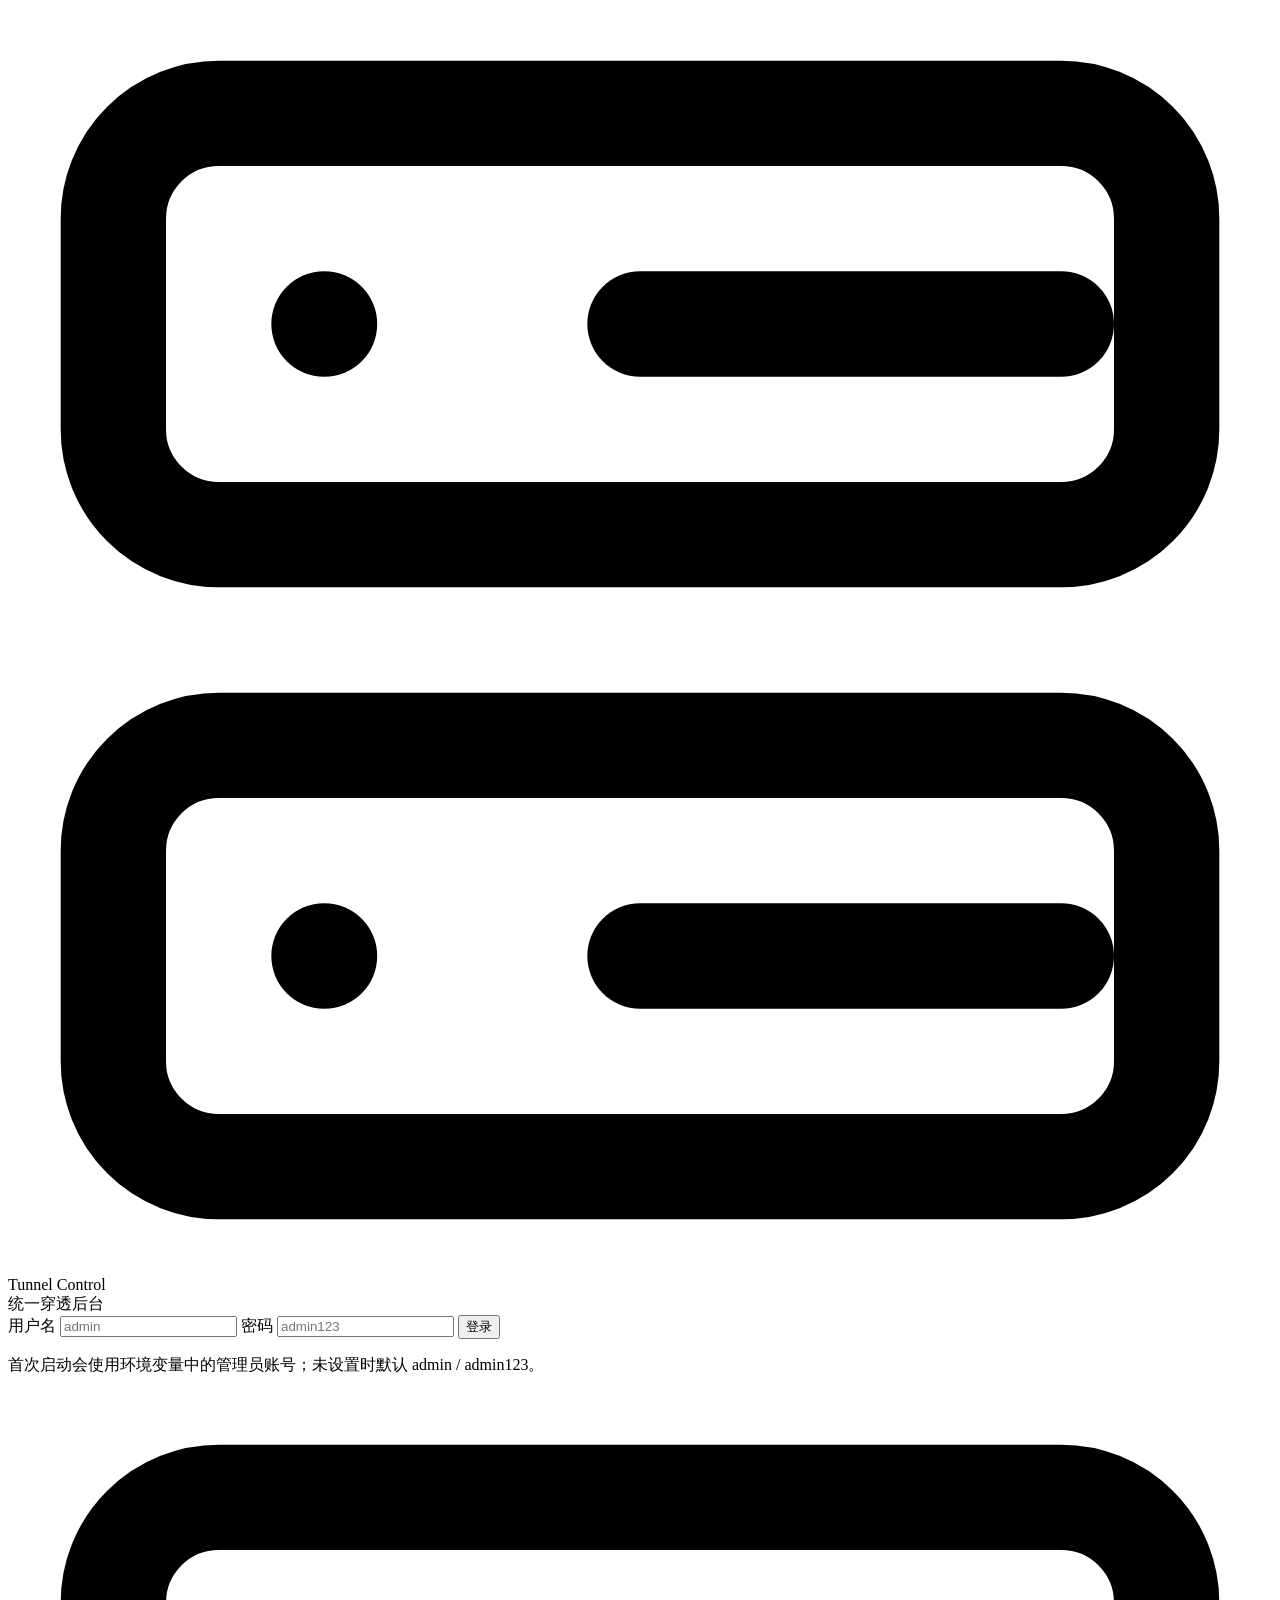
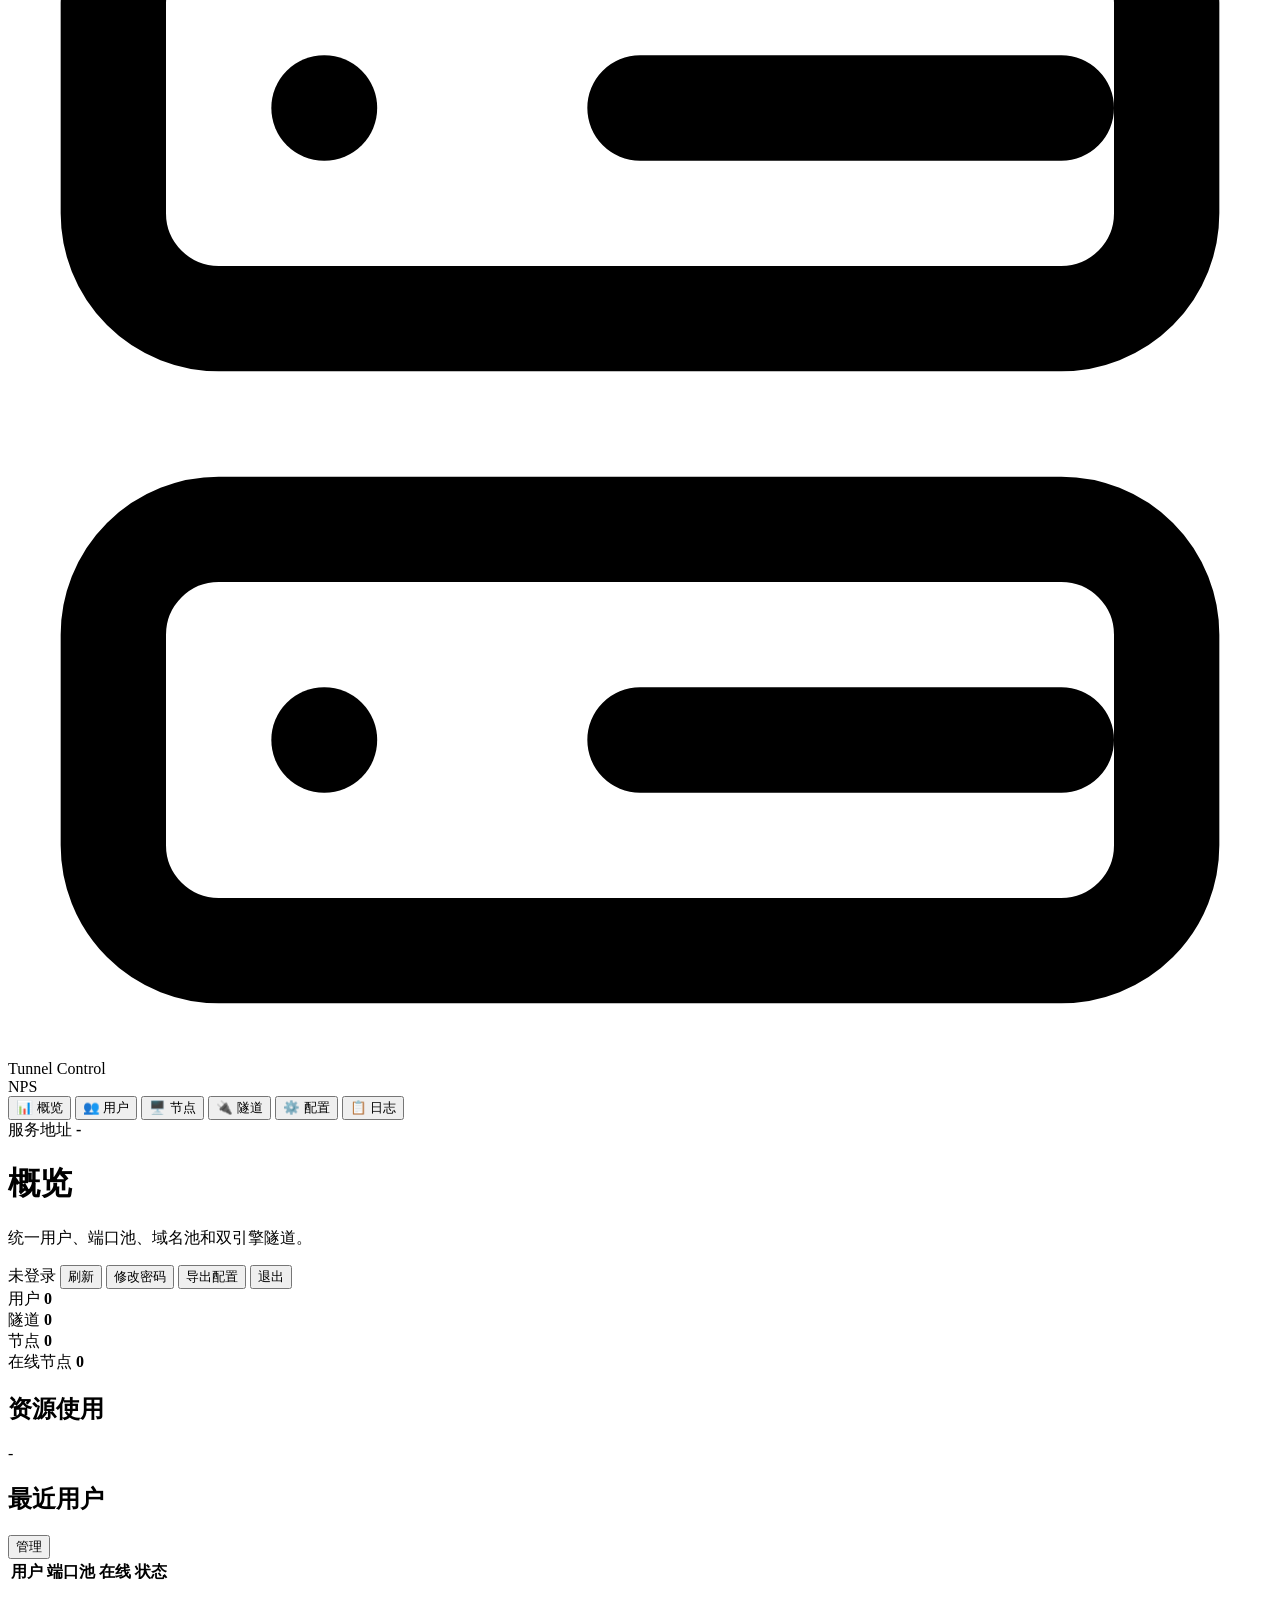
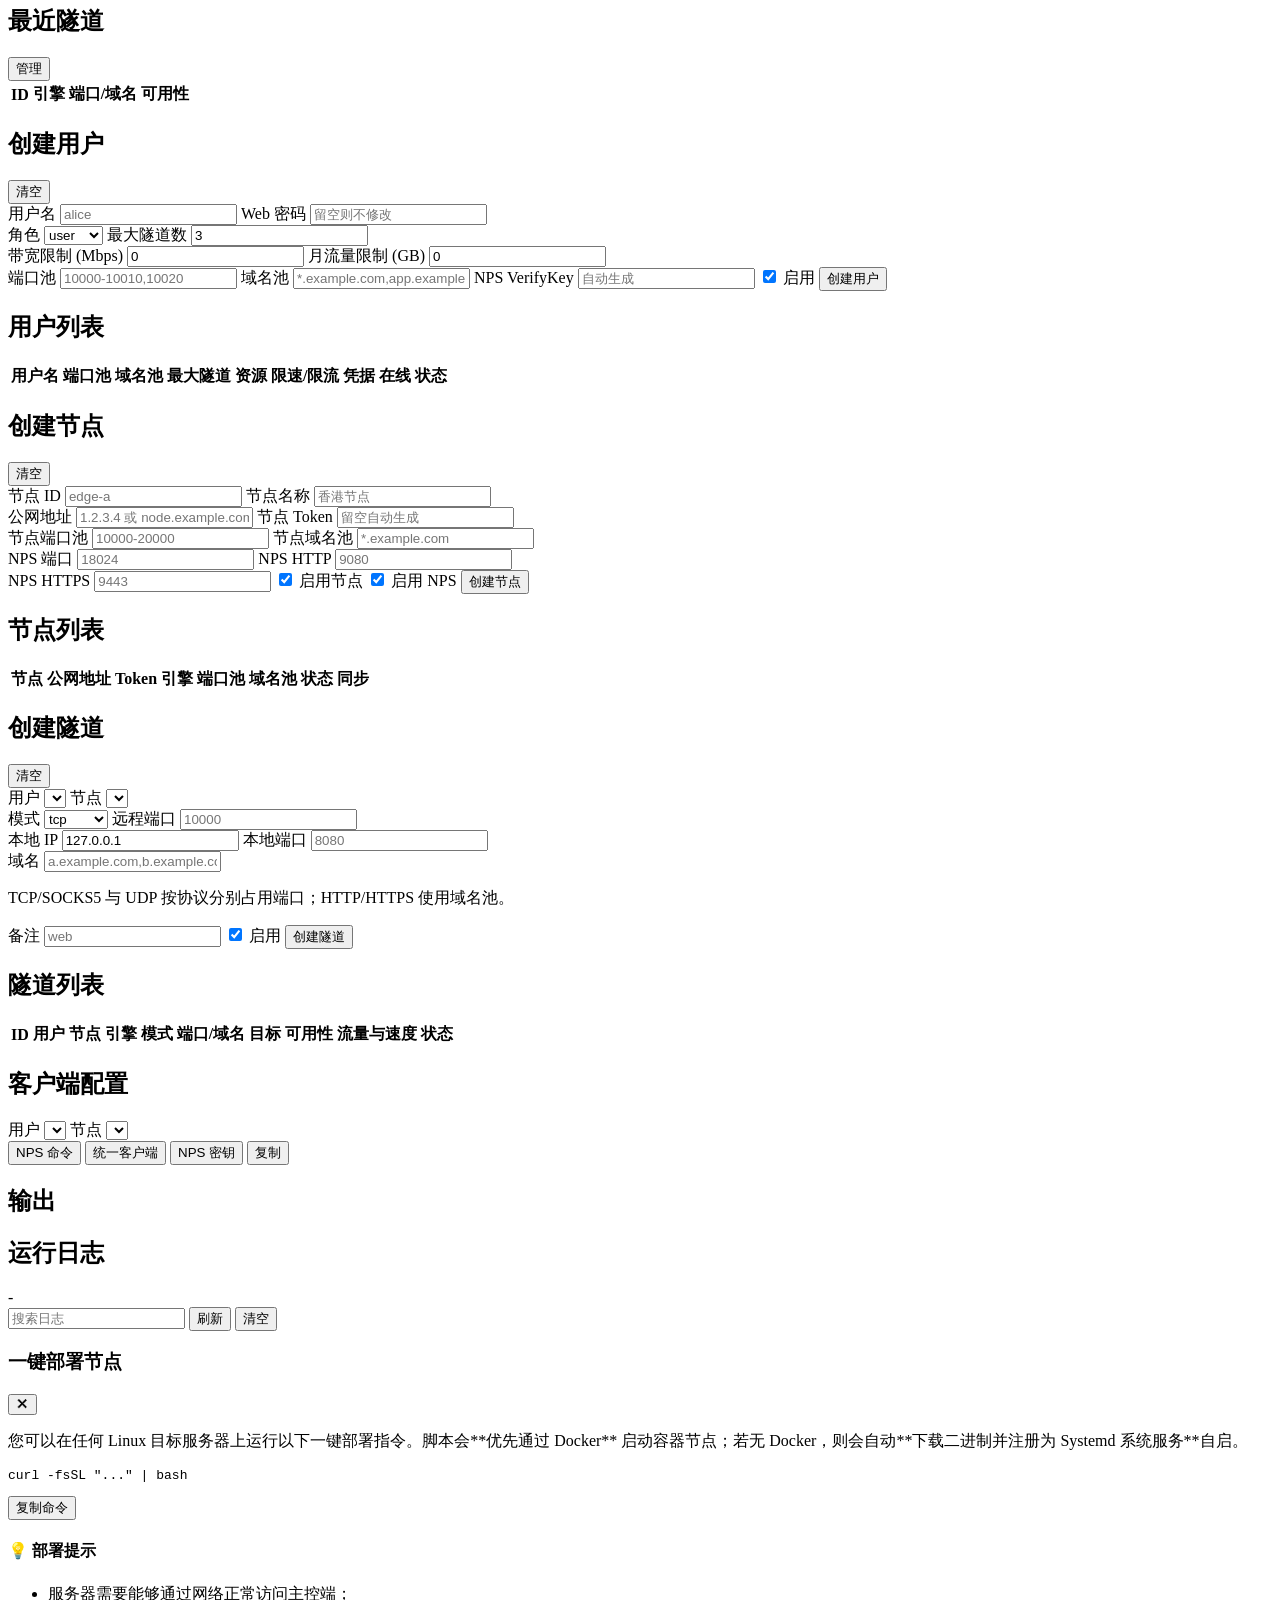
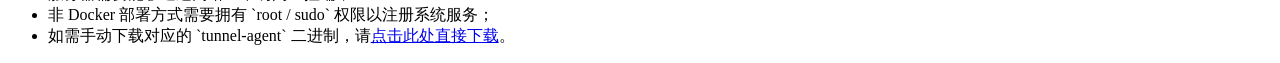
==== cmd/tunnel-control/web/index.html @ 7cb17546 "feat: implement traffic monitoring and rate limiting, including frontend UI and unit tests" ====
<!doctype html>
<html lang="zh-CN">
  <head>
    <meta charset="utf-8" />
    <meta name="viewport" content="width=device-width, initial-scale=1" />
    <title>Tunnel Control</title>
    <link rel="icon" type="image/x-icon" href="/favicon.ico?v=2" />
    <link rel="stylesheet" href="/styles.css" />
  </head>
  <body class="login-mode">
    <section class="login-screen" id="login-screen">
      <form class="login-panel" id="login-form">
        <div class="brand login-brand">
          <div class="brand-mark">
            <svg viewBox="0 0 24 24" fill="none" stroke="currentColor" stroke-width="2" stroke-linecap="round" stroke-linejoin="round">
              <rect x="2" y="2" width="20" height="8" rx="2" ry="2"></rect>
              <rect x="2" y="14" width="20" height="8" rx="2" ry="2"></rect>
              <line x1="6" y1="6" x2="6.01" y2="6"></line>
              <line x1="6" y1="18" x2="6.01" y2="18"></line>
              <path d="M20 6h-8M20 18h-8"></path>
            </svg>
          </div>
          <div>
            <div class="brand-title">Tunnel Control</div>
            <div class="brand-subtitle">统一穿透后台</div>
          </div>
        </div>
        <label>
          用户名
          <input name="name" autocomplete="username" required placeholder="admin" />
        </label>
        <label>
          密码
          <input name="password" type="password" autocomplete="current-password" required placeholder="admin123" />
        </label>
        <button class="button" type="submit">登录</button>
        <p class="login-note">首次启动会使用环境变量中的管理员账号；未设置时默认 admin / admin123。</p>
      </form>
    </section>
 
    <aside class="sidebar">
      <div class="brand">
        <div class="brand-mark">
          <svg viewBox="0 0 24 24" fill="none" stroke="currentColor" stroke-width="2" stroke-linecap="round" stroke-linejoin="round">
            <rect x="2" y="2" width="20" height="8" rx="2" ry="2"></rect>
            <rect x="2" y="14" width="20" height="8" rx="2" ry="2"></rect>
            <line x1="6" y1="6" x2="6.01" y2="6"></line>
            <line x1="6" y1="18" x2="6.01" y2="18"></line>
            <path d="M20 6h-8M20 18h-8"></path>
          </svg>
        </div>
        <div>
          <div class="brand-title">Tunnel Control</div>
          <div class="brand-subtitle">NPS</div>
        </div>
      </div>
      <nav class="nav">
        <button class="nav-item active" data-view="dashboard">📊 概览</button>
        <button class="nav-item admin-only" data-view="users">👥 用户</button>
        <button class="nav-item admin-only" data-view="nodes">🖥️ 节点</button>
        <button class="nav-item" data-view="tunnels">🔌 隧道</button>
        <button class="nav-item" data-view="configs">⚙️ 配置</button>
        <button class="nav-item admin-only" data-view="logs">📋 日志</button>
      </nav>
      <div class="runtime">
        <span>服务地址</span>
        <strong id="runtime-server">-</strong>
      </div>
    </aside>

    <main class="main">
      <header class="topbar">
        <div>
          <h1 id="page-title">概览</h1>
          <p id="page-subtitle">统一用户、端口池、域名池和双引擎隧道。</p>
        </div>
        <div class="top-actions">
          <span class="session-pill" id="session-user">未登录</span>
          <button class="button secondary" id="refresh-button">刷新</button>
          <button class="button secondary" id="password-button">修改密码</button>
          <button class="button secondary admin-only" id="export-configs">导出配置</button>
          <button class="button secondary" id="logout-button">退出</button>
        </div>
      </header>

      <section class="view active" id="view-dashboard">
        <div class="metrics">
          <div class="metric">
            <span>用户</span>
            <strong id="metric-users">0</strong>
          </div>
          <div class="metric">
            <span>隧道</span>
            <strong id="metric-tunnels">0</strong>
          </div>
          <div class="metric">
            <span>节点</span>
            <strong id="metric-nodes">0</strong>
          </div>
          <div class="metric">
            <span>在线节点</span>
            <strong id="metric-online-nodes">0</strong>
          </div>
        </div>
        <section class="panel diagnostics-panel">
          <div class="panel-head">
            <h2>资源使用</h2>
            <span class="panel-note" id="diagnostics-time">-</span>
          </div>
          <div class="resource-list resource-grid" id="diagnostic-resources">
          </div>
        </section>
        <div class="split">
          <section class="panel">
            <div class="panel-head">
              <h2>最近用户</h2>
              <button class="button small secondary admin-only" data-jump="users">管理</button>
            </div>
            <div class="table-wrap">
              <table>
                <thead>
                  <tr>
                    <th>用户</th>
                    <th>端口池</th>
                    <th>在线</th>
                    <th>状态</th>
                  </tr>
                </thead>
                <tbody id="dashboard-users"></tbody>
              </table>
            </div>
          </section>
          <section class="panel">
            <div class="panel-head">
              <h2>最近隧道</h2>
              <button class="button small secondary" data-jump="tunnels">管理</button>
            </div>
            <div class="table-wrap">
              <table>
                <thead>
                  <tr>
                    <th>ID</th>
                    <th>引擎</th>
                    <th>端口/域名</th>
                    <th>可用性</th>
                  </tr>
                </thead>
                <tbody id="dashboard-tunnels"></tbody>
              </table>
            </div>
          </section>
        </div>
      </section>

      <section class="view" id="view-users">
        <div class="workspace">
          <form class="panel form-panel" id="user-form">
            <div class="panel-head">
              <h2 id="user-form-title">创建用户</h2>
              <button class="button small secondary" type="button" id="clear-user-form">清空</button>
            </div>
            <label>
              用户名
              <input name="name" required placeholder="alice" />
            </label>
            <label>
              Web 密码
              <input name="password" type="password" placeholder="留空则不修改" />
            </label>
            <div class="form-grid">
              <label>
                角色
                <select name="role">
                  <option value="user">user</option>
                  <option value="admin">admin</option>
                </select>
              </label>
              <label>
                最大隧道数
                <input name="maxPorts" type="number" min="0" value="3" />
              </label>
            </div>
            <div class="form-grid">
              <label>
                带宽限制 (Mbps)
                <input name="rateLimit" type="number" min="0" value="0" placeholder="0 代表不限速" />
              </label>
              <label>
                月流量限制 (GB)
                <input name="flowLimit" type="number" min="0" value="0" placeholder="0 代表不限制" />
              </label>
            </div>
            <label>
              端口池
              <input name="portPool" placeholder="10000-10010,10020" />
            </label>
            <label>
              域名池
              <input name="domainPool" placeholder="*.example.com,app.example.com" />
            </label>
            <label>
              NPS VerifyKey
              <input name="npsVerifyKey" placeholder="自动生成" />
            </label>
            <label class="checkline">
              <input name="enabled" type="checkbox" checked />
              启用
            </label>
            <button class="button" type="submit" id="user-submit-btn">创建用户</button>
          </form>
          <section class="panel">
            <div class="panel-head">
              <h2>用户列表</h2>
            </div>
            <div class="table-wrap">
              <table>
                <thead>
                  <tr>
                    <th>用户名</th>
                    <th>端口池</th>
                    <th>域名池</th>
                    <th>最大隧道</th>
                    <th>资源</th>
                    <th>限速/限流</th>
                    <th>凭据</th>
                    <th>在线</th>
                    <th>状态</th>
                    <th></th>
                  </tr>
                </thead>
                <tbody id="users-table"></tbody>
              </table>
            </div>
          </section>
        </div>
      </section>

      <section class="view" id="view-nodes">
        <div class="workspace">
          <form class="panel form-panel" id="node-form">
            <div class="panel-head">
              <h2 id="node-form-title">创建节点</h2>
              <button class="button small secondary" type="button" id="clear-node-form">清空</button>
            </div>
            <div class="form-grid">
              <label>
                节点 ID
                <input name="id" required placeholder="edge-a" />
              </label>
              <label>
                节点名称
                <input name="name" placeholder="香港节点" />
              </label>
            </div>
            <label>
              公网地址
              <input name="publicAddr" placeholder="1.2.3.4 或 node.example.com" />
            </label>
            <label>
              节点 Token
              <input name="token" placeholder="留空自动生成" />
            </label>
            <div class="form-grid">
              <label>
                节点端口池
                <input name="portPool" placeholder="10000-20000" />
              </label>
              <label>
                节点域名池
                <input name="domainPool" placeholder="*.example.com" />
              </label>
            </div>
            <div class="form-grid">
              <label>
                NPS 端口
                <input name="npsServerPort" type="number" min="0" placeholder="18024" />
              </label>
              <label>
                NPS HTTP
                <input name="npsHttpProxyPort" type="number" min="0" placeholder="9080" />
              </label>
            </div>
            <label>
              NPS HTTPS
              <input name="npsHttpsProxyPort" type="number" min="0" placeholder="9443" />
            </label>
            <label class="checkline">
              <input name="enabled" type="checkbox" checked />
              启用节点
            </label>
            <label class="checkline">
              <input name="npsEnabled" type="checkbox" checked />
              启用 NPS
            </label>
            <button class="button" type="submit" id="node-submit-btn">创建节点</button>
          </form>
          <section class="panel">
            <div class="panel-head">
              <h2>节点列表</h2>
            </div>
            <div class="table-wrap">
              <table>
                <thead>
                  <tr>
                    <th>节点</th>
                    <th>公网地址</th>
                    <th>Token</th>
                    <th>引擎</th>
                    <th>端口池</th>
                    <th>域名池</th>
                    <th>状态</th>
                    <th>同步</th>
                    <th></th>
                  </tr>
                </thead>
                <tbody id="nodes-table"></tbody>
              </table>
            </div>
          </section>
        </div>
      </section>

      <section class="view" id="view-tunnels">
        <div class="workspace">
          <form class="panel form-panel" id="tunnel-form">
            <div class="panel-head">
              <h2 id="tunnel-form-title">创建隧道</h2>
              <button class="button small secondary" type="button" id="clear-tunnel-form">清空</button>
            </div>
            <input name="id" type="hidden" />
            <div class="form-grid">
              <label>
                用户
                <select name="userName" required></select>
              </label>
              <label>
                节点
                <select name="nodeId" required></select>
              </label>
            </div>
            <input name="engine" type="hidden" value="nps" />
            <div class="form-grid">
              <label>
                模式
                <select name="mode">
                  <option value="tcp">tcp</option>
                  <option value="udp">udp</option>
                  <option value="http">http</option>
                  <option value="https">https</option>
                  <option value="socks5">socks5</option>
                </select>
              </label>
              <label>
                远程端口
                <input name="remotePort" type="number" min="0" placeholder="10000" />
              </label>
            </div>
            <div class="form-grid">
              <label>
                本地 IP
                <input name="localIp" value="127.0.0.1" />
              </label>
              <label>
                本地端口
                <input name="localPort" type="number" min="0" placeholder="8080" />
              </label>
            </div>
            <label>
              域名
              <input name="domains" placeholder="a.example.com,b.example.com" />
            </label>
            <p class="field-note" id="mode-note">TCP/SOCKS5 与 UDP 按协议分别占用端口；HTTP/HTTPS 使用域名池。</p>
            <label>
              备注
              <input name="remark" placeholder="web" />
            </label>
            <label class="checkline">
              <input name="enabled" type="checkbox" checked />
              启用
            </label>
            <button class="button" type="submit" id="tunnel-submit-btn">创建隧道</button>
          </form>
          <section class="panel">
            <div class="panel-head">
              <h2>隧道列表</h2>
            </div>
            <div class="table-wrap">
              <table>
                <thead>
                  <tr>
                    <th>ID</th>
                    <th>用户</th>
                    <th>节点</th>
                    <th>引擎</th>
                    <th>模式</th>
                    <th>端口/域名</th>
                    <th>目标</th>
                    <th>可用性</th>
                    <th>流量与速度</th>
                    <th>状态</th>
                    <th></th>
                  </tr>
                </thead>
                <tbody id="tunnels-table"></tbody>
              </table>
            </div>
          </section>
        </div>
      </section>

      <section class="view" id="view-configs">
        <div class="config-layout">
          <section class="panel">
            <div class="panel-head">
              <h2>客户端配置</h2>
            </div>
            <label>
              用户
              <select id="config-user"></select>
            </label>
            <label>
              节点
              <select id="config-node"></select>
            </label>
            <div class="button-row">
              <button class="button secondary" id="load-npc">NPS 命令</button>
              <button class="button secondary" id="load-tunnel-client">统一客户端</button>
              <button class="button secondary" id="load-nps-key">NPS 密钥</button>
              <button class="button" id="copy-config">复制</button>
            </div>
          </section>
          <section class="panel output-panel">
            <div class="panel-head">
              <h2 id="config-title">输出</h2>
            </div>
            <pre id="config-output"></pre>
          </section>
        </div>
      </section>

      <section class="view" id="view-logs">
        <section class="panel logs-panel">
          <div class="panel-head">
            <h2>运行日志</h2>
            <span class="panel-note" id="logs-time">-</span>
          </div>
          <div class="logs-toolbar">
            <input id="logs-query" placeholder="搜索日志" />
            <button class="button small secondary" id="refresh-logs">刷新</button>
            <button class="button small danger" id="clear-logs">清空</button>
          </div>
          <div class="log-list" id="logs-list"></div>
        </section>
      </section>
    </main>

    <!-- 节点一键部署模态弹窗 -->
    <div class="modal-backdrop" id="deploy-modal">
      <div class="modal">
        <div class="modal-head">
          <h3>一键部署节点</h3>
          <button class="button small secondary close-btn" id="close-deploy-modal">✕</button>
        </div>
        <div class="modal-body">
          <p class="modal-desc">您可以在任何 Linux 目标服务器上运行以下一键部署指令。脚本会**优先通过 Docker** 启动容器节点；若无 Docker，则会自动**下载二进制并注册为 Systemd 系统服务**自启。</p>
          <div class="code-box">
            <pre><code id="deploy-cmd-text">curl -fsSL "..." | bash</code></pre>
            <button class="button" id="copy-deploy-cmd">复制命令</button>
          </div>
          <div class="manual-tip">
            <h4>💡 部署提示</h4>
            <ul>
              <li>服务器需要能够通过网络正常访问主控端；</li>
              <li>非 Docker 部署方式需要拥有 `root / sudo` 权限以注册系统服务；</li>
              <li>如需手动下载对应的 `tunnel-agent` 二进制，请<a id="manual-download-link" href="#" target="_blank">点击此处直接下载</a>。</li>
            </ul>
          </div>
        </div>
      </div>
    </div>

    <div class="toast" id="toast"></div>
    <script src="/app.js"></script>
  </body>
</html>
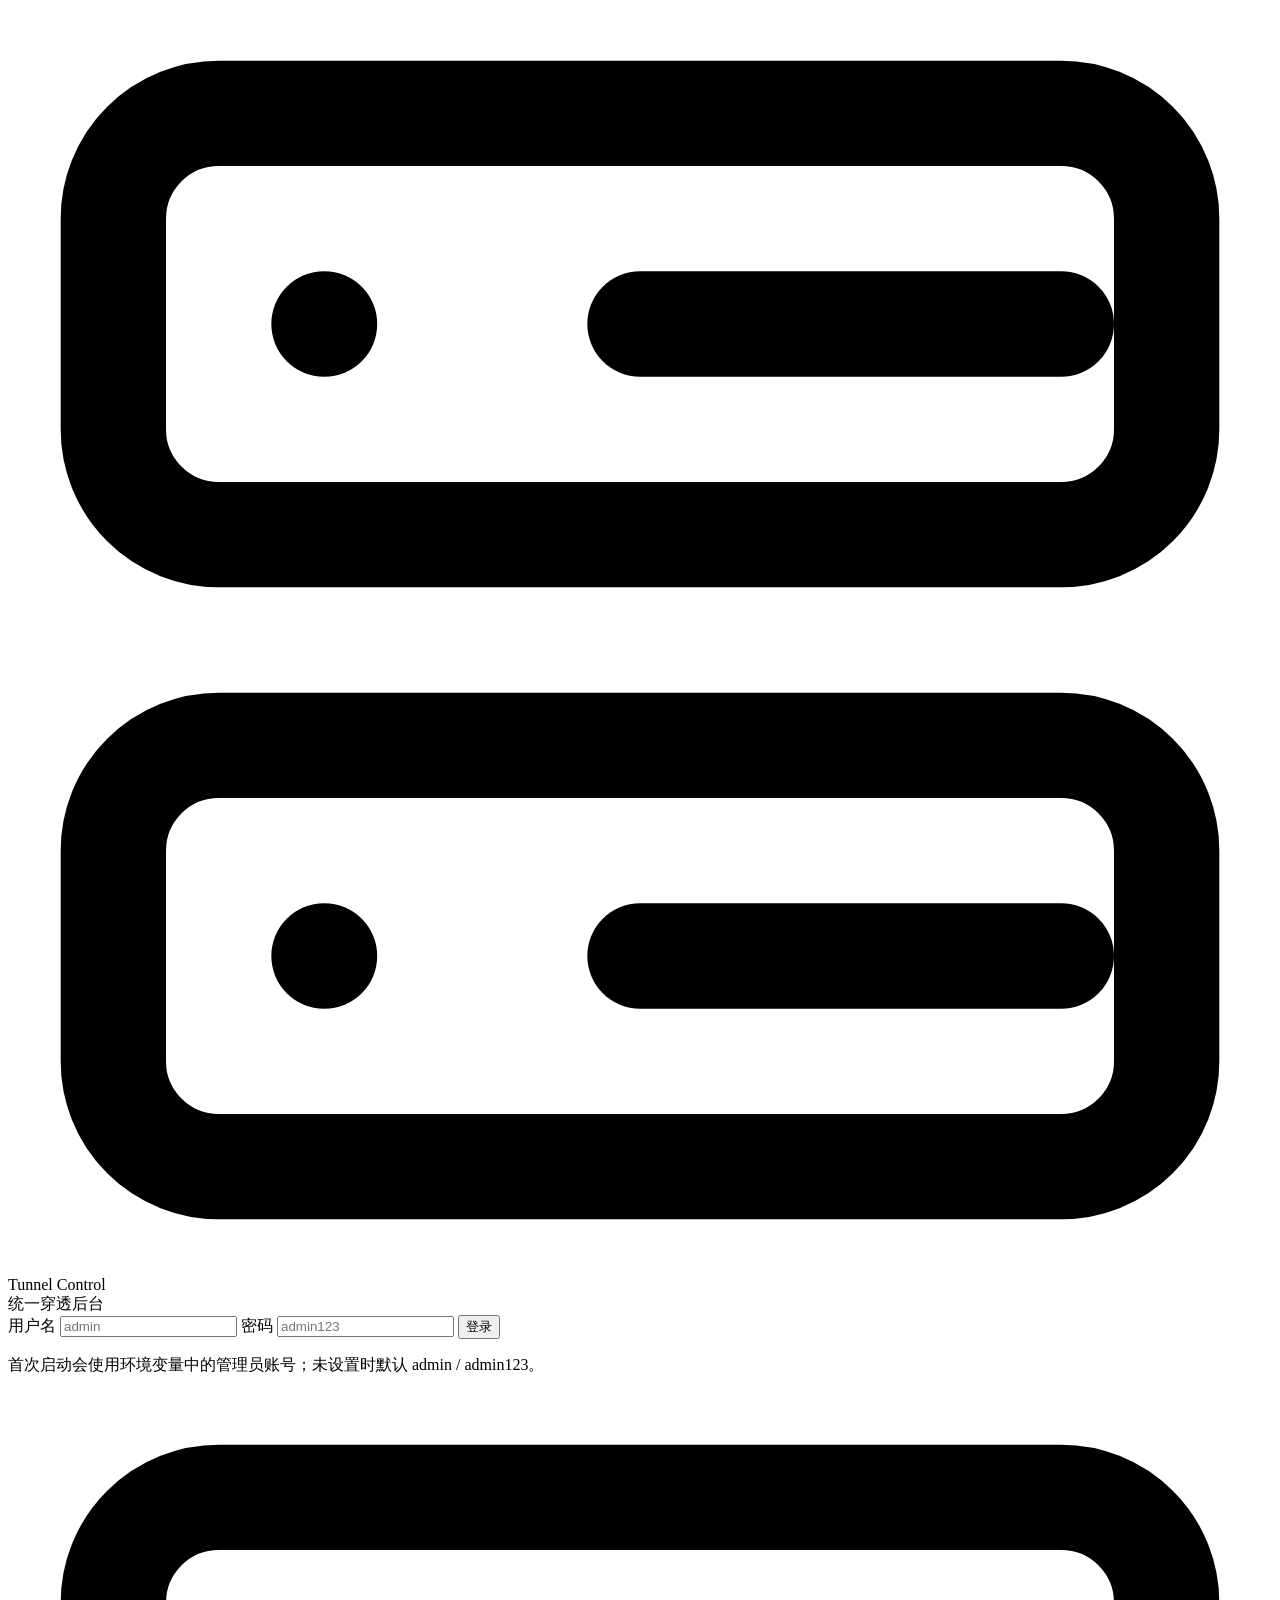
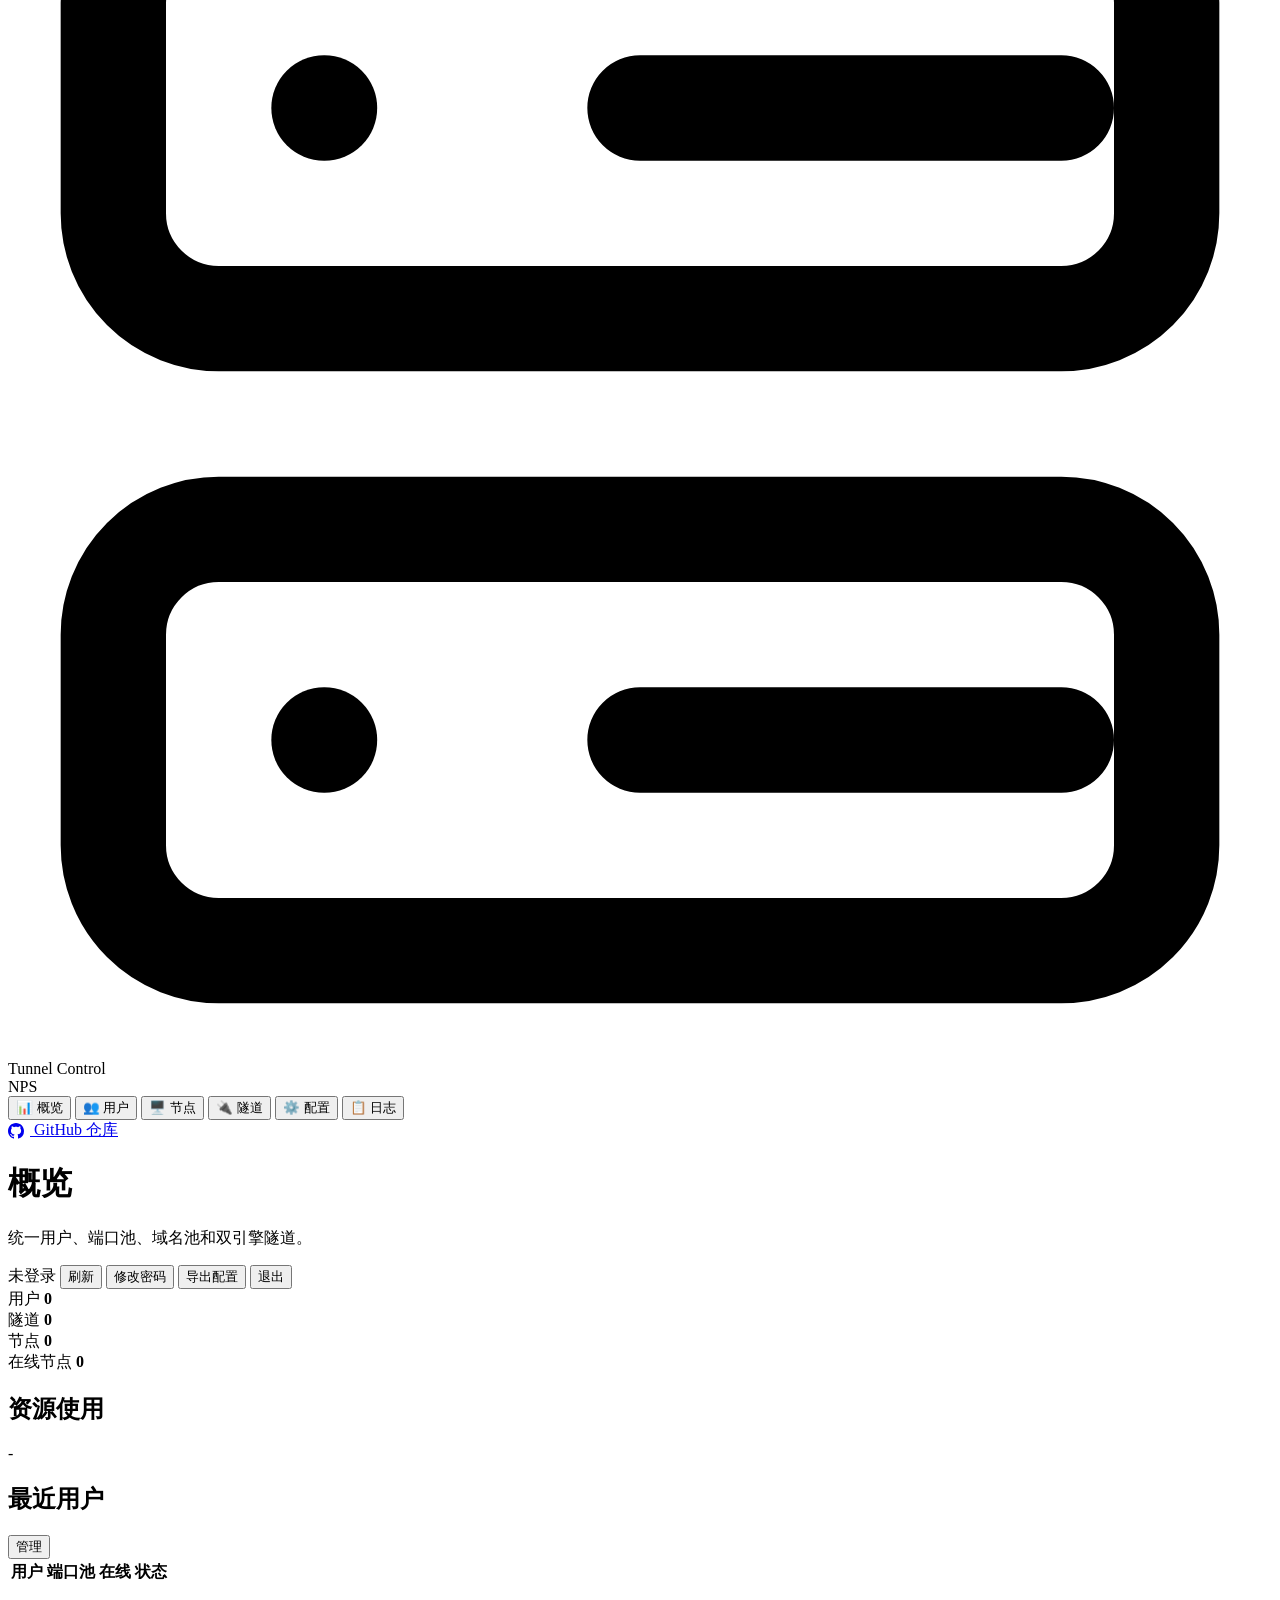
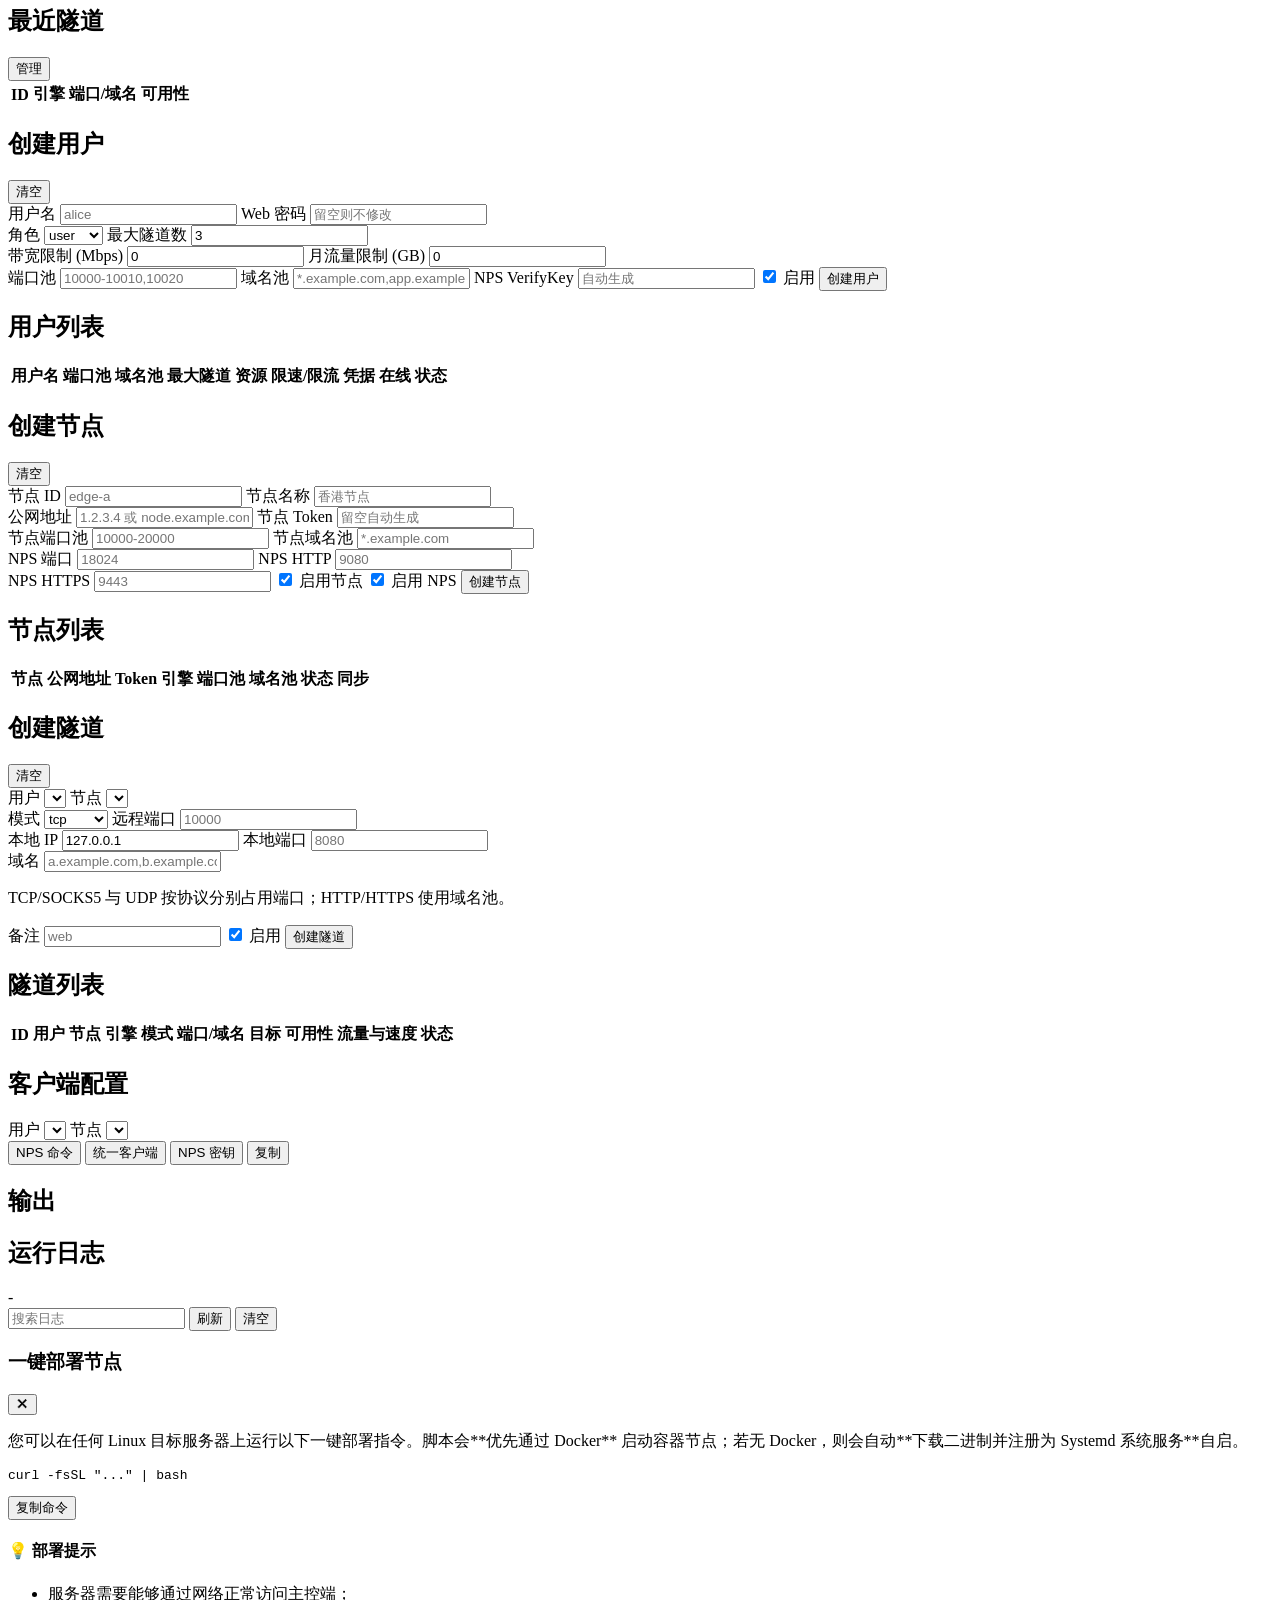
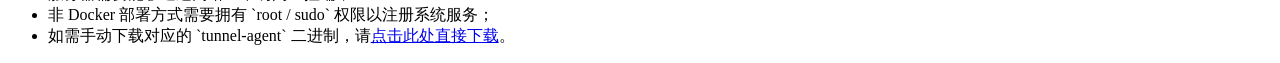
==== commit 7b922b6e: "style: replace sidebar service address with GitHub link and hover micro-animations" ====
--- a/cmd/tunnel-control/web/index.html
+++ b/cmd/tunnel-control/web/index.html
@@ -63,8 +63,12 @@
         <button class="nav-item admin-only" data-view="logs">📋 日志</button>
       </nav>
       <div class="runtime">
-        <span>服务地址</span>
-        <strong id="runtime-server">-</strong>
+        <a href="https://github.com/qwernot/tunnel-all" target="_blank" rel="noopener noreferrer" class="github-link">
+          <svg viewBox="0 0 16 16" fill="currentColor" width="16" height="16" style="vertical-align: middle; margin-right: 6px;">
+            <path d="M8 0C3.58 0 0 3.58 0 8c0 3.54 2.29 6.53 5.47 7.59.4.07.55-.17.55-.38 0-.19-.01-.82-.01-1.49-2.01.37-2.53-.49-2.69-.94-.09-.23-.48-.94-.82-1.13-.28-.15-.68-.52-.01-.53.63-.01 1.08.58 1.23.82.72 1.21 1.87.87 2.33.66.07-.52.28-.87.51-1.07-1.78-.2-3.64-.89-3.64-3.95 0-.87.31-1.59.82-2.15-.08-.2-.36-1.02.08-2.12 0 0 .67-.21 2.2.82.64-.18 1.32-.27 2-.27.68 0 1.36.09 2 .27 1.53-1.04 2.2-.82 2.2-.82.44 1.1.16 1.92.08 2.12.51.56.82 1.27.82 2.15 0 3.07-1.87 3.75-3.65 3.95.29.25.54.73.54 1.48 0 1.07-.01 1.93-.01 2.2 0 .21.15.46.55.38A8.013 8.013 0 0016 8c0-4.42-3.58-8-8-8z"></path>
+          </svg>
+          GitHub 仓库
+        </a>
       </div>
     </aside>
 
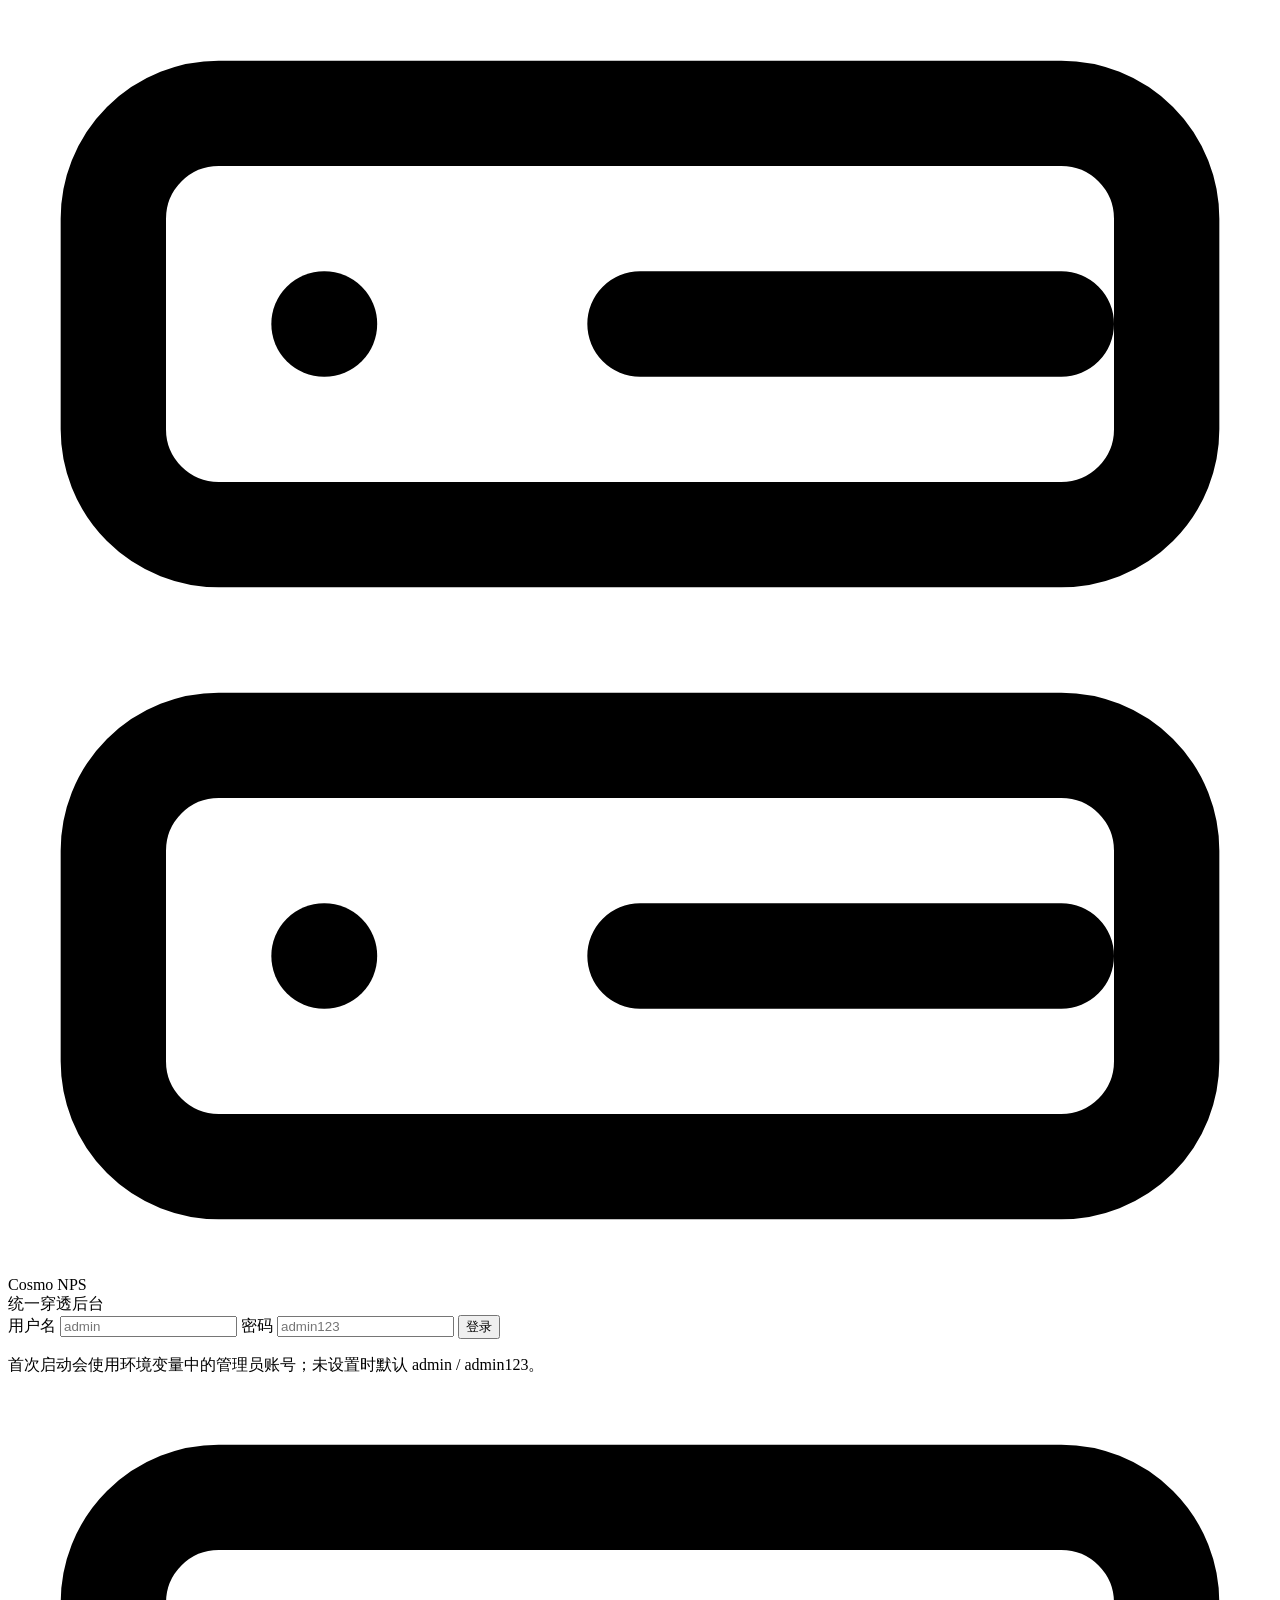
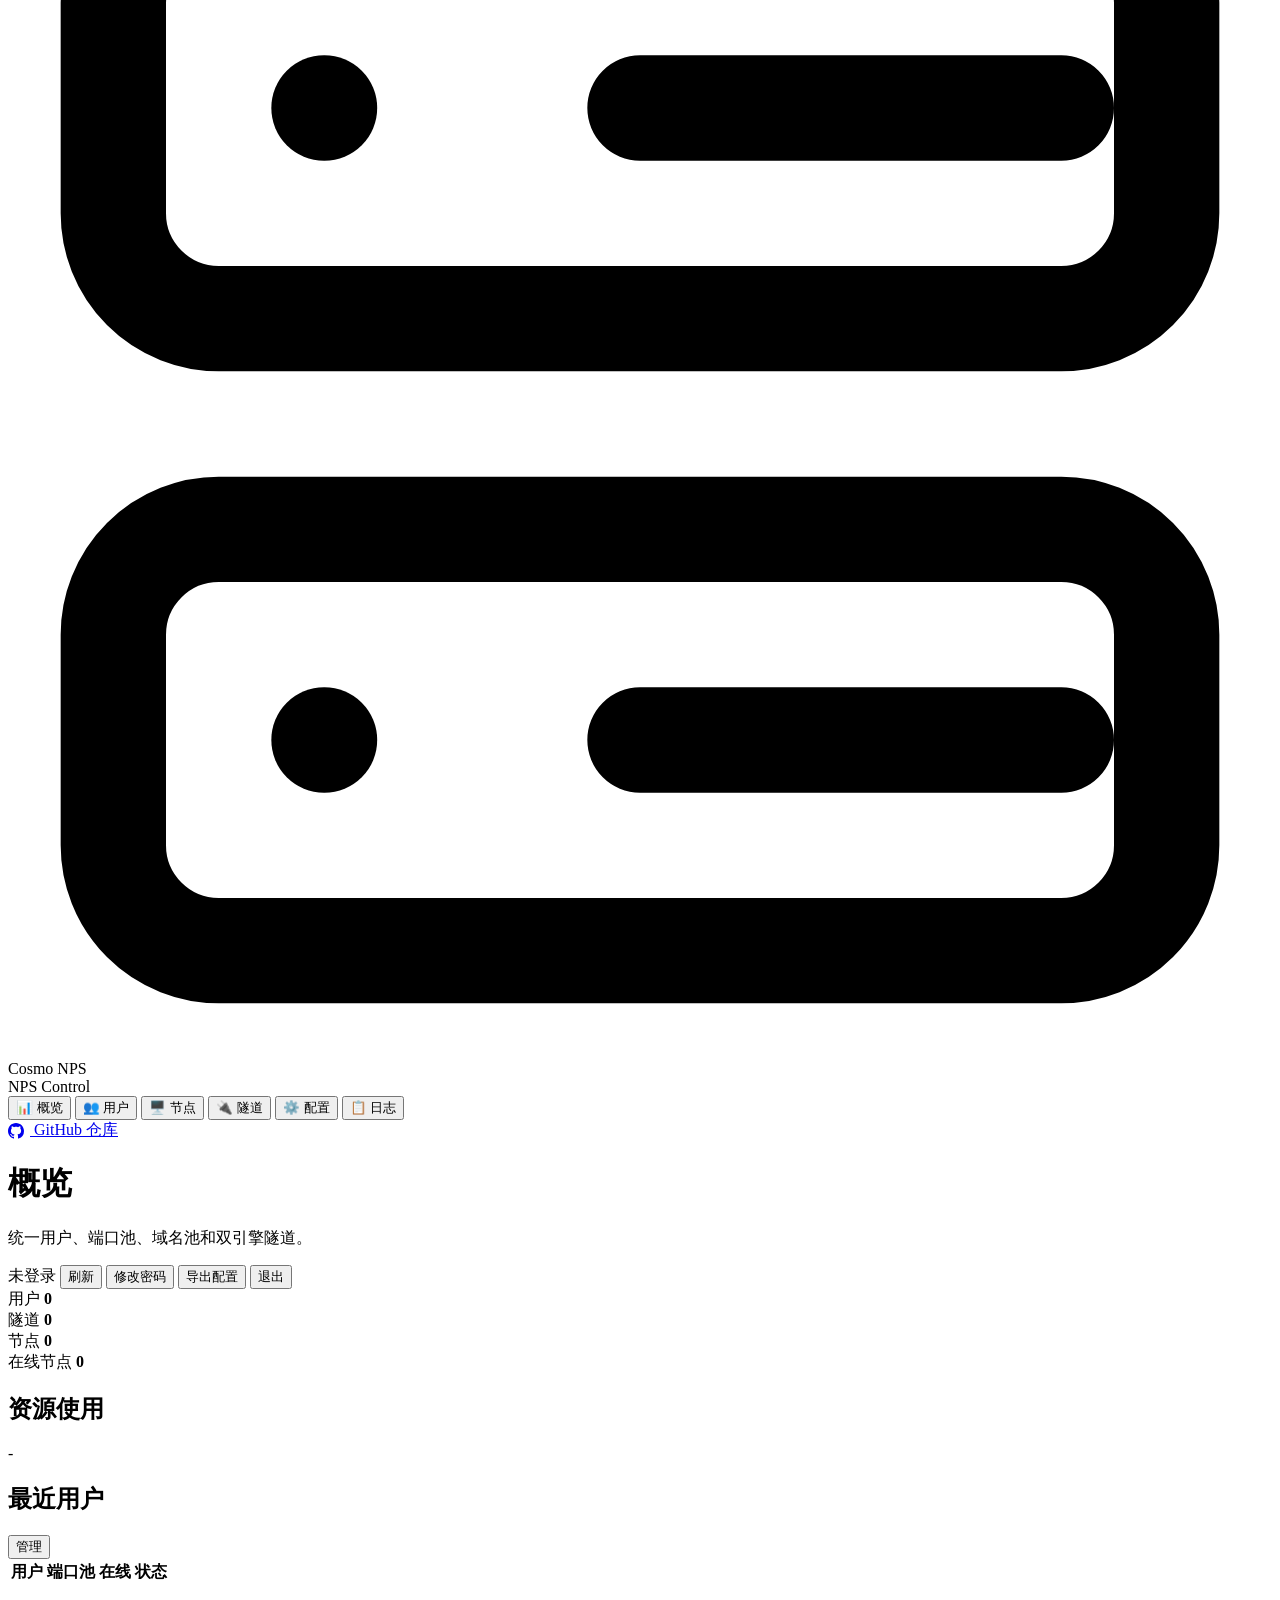
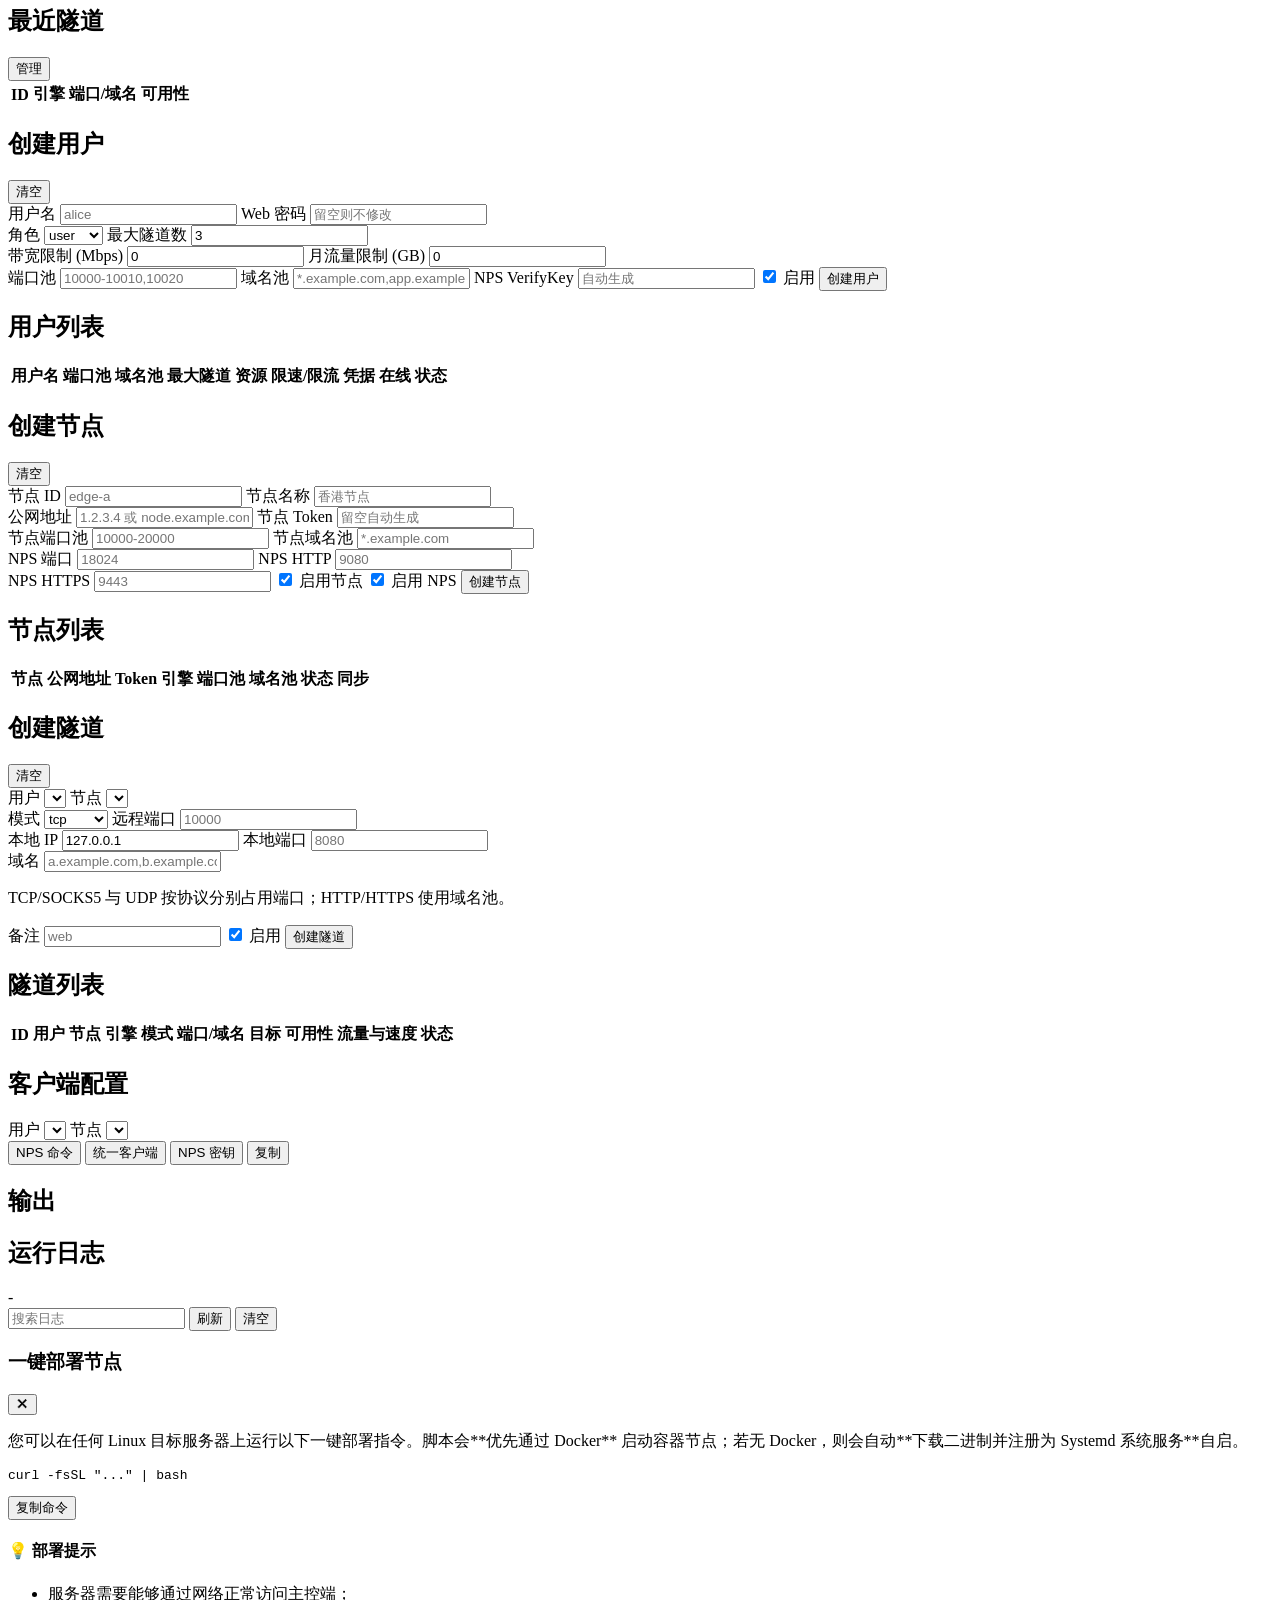
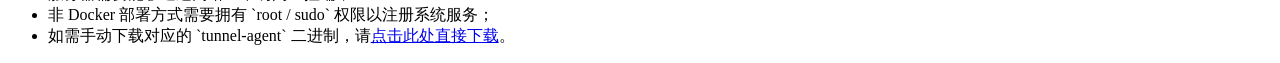
==== commit 8f4ad567: "Rebrand project to Cosmo NPS" ====
--- a/cmd/tunnel-control/web/index.html
+++ b/cmd/tunnel-control/web/index.html
@@ -3,8 +3,8 @@
   <head>
     <meta charset="utf-8" />
     <meta name="viewport" content="width=device-width, initial-scale=1" />
-    <title>Tunnel Control</title>
-    <link rel="icon" type="image/x-icon" href="/favicon.ico?v=2" />
+    <title>Cosmo NPS</title>
+    <link rel="icon" type="image/x-icon" href="/favicon.ico?v=5" />
     <link rel="stylesheet" href="/styles.css" />
   </head>
   <body class="login-mode">
@@ -21,7 +21,7 @@
             </svg>
           </div>
           <div>
-            <div class="brand-title">Tunnel Control</div>
+            <div class="brand-title">Cosmo NPS</div>
             <div class="brand-subtitle">统一穿透后台</div>
           </div>
         </div>
@@ -50,8 +50,8 @@
           </svg>
         </div>
         <div>
-          <div class="brand-title">Tunnel Control</div>
-          <div class="brand-subtitle">NPS</div>
+          <div class="brand-title">Cosmo NPS</div>
+          <div class="brand-subtitle">NPS Control</div>
         </div>
       </div>
       <nav class="nav">
@@ -63,7 +63,7 @@
         <button class="nav-item admin-only" data-view="logs">📋 日志</button>
       </nav>
       <div class="runtime">
-        <a href="https://github.com/qwernot/tunnel-all" target="_blank" rel="noopener noreferrer" class="github-link">
+        <a href="https://github.com/qwernot/cosmo-nps" target="_blank" rel="noopener noreferrer" class="github-link">
           <svg viewBox="0 0 16 16" fill="currentColor" width="16" height="16" style="vertical-align: middle; margin-right: 6px;">
             <path d="M8 0C3.58 0 0 3.58 0 8c0 3.54 2.29 6.53 5.47 7.59.4.07.55-.17.55-.38 0-.19-.01-.82-.01-1.49-2.01.37-2.53-.49-2.69-.94-.09-.23-.48-.94-.82-1.13-.28-.15-.68-.52-.01-.53.63-.01 1.08.58 1.23.82.72 1.21 1.87.87 2.33.66.07-.52.28-.87.51-1.07-1.78-.2-3.64-.89-3.64-3.95 0-.87.31-1.59.82-2.15-.08-.2-.36-1.02.08-2.12 0 0 .67-.21 2.2.82.64-.18 1.32-.27 2-.27.68 0 1.36.09 2 .27 1.53-1.04 2.2-.82 2.2-.82.44 1.1.16 1.92.08 2.12.51.56.82 1.27.82 2.15 0 3.07-1.87 3.75-3.65 3.95.29.25.54.73.54 1.48 0 1.07-.01 1.93-.01 2.2 0 .21.15.46.55.38A8.013 8.013 0 0016 8c0-4.42-3.58-8-8-8z"></path>
           </svg>
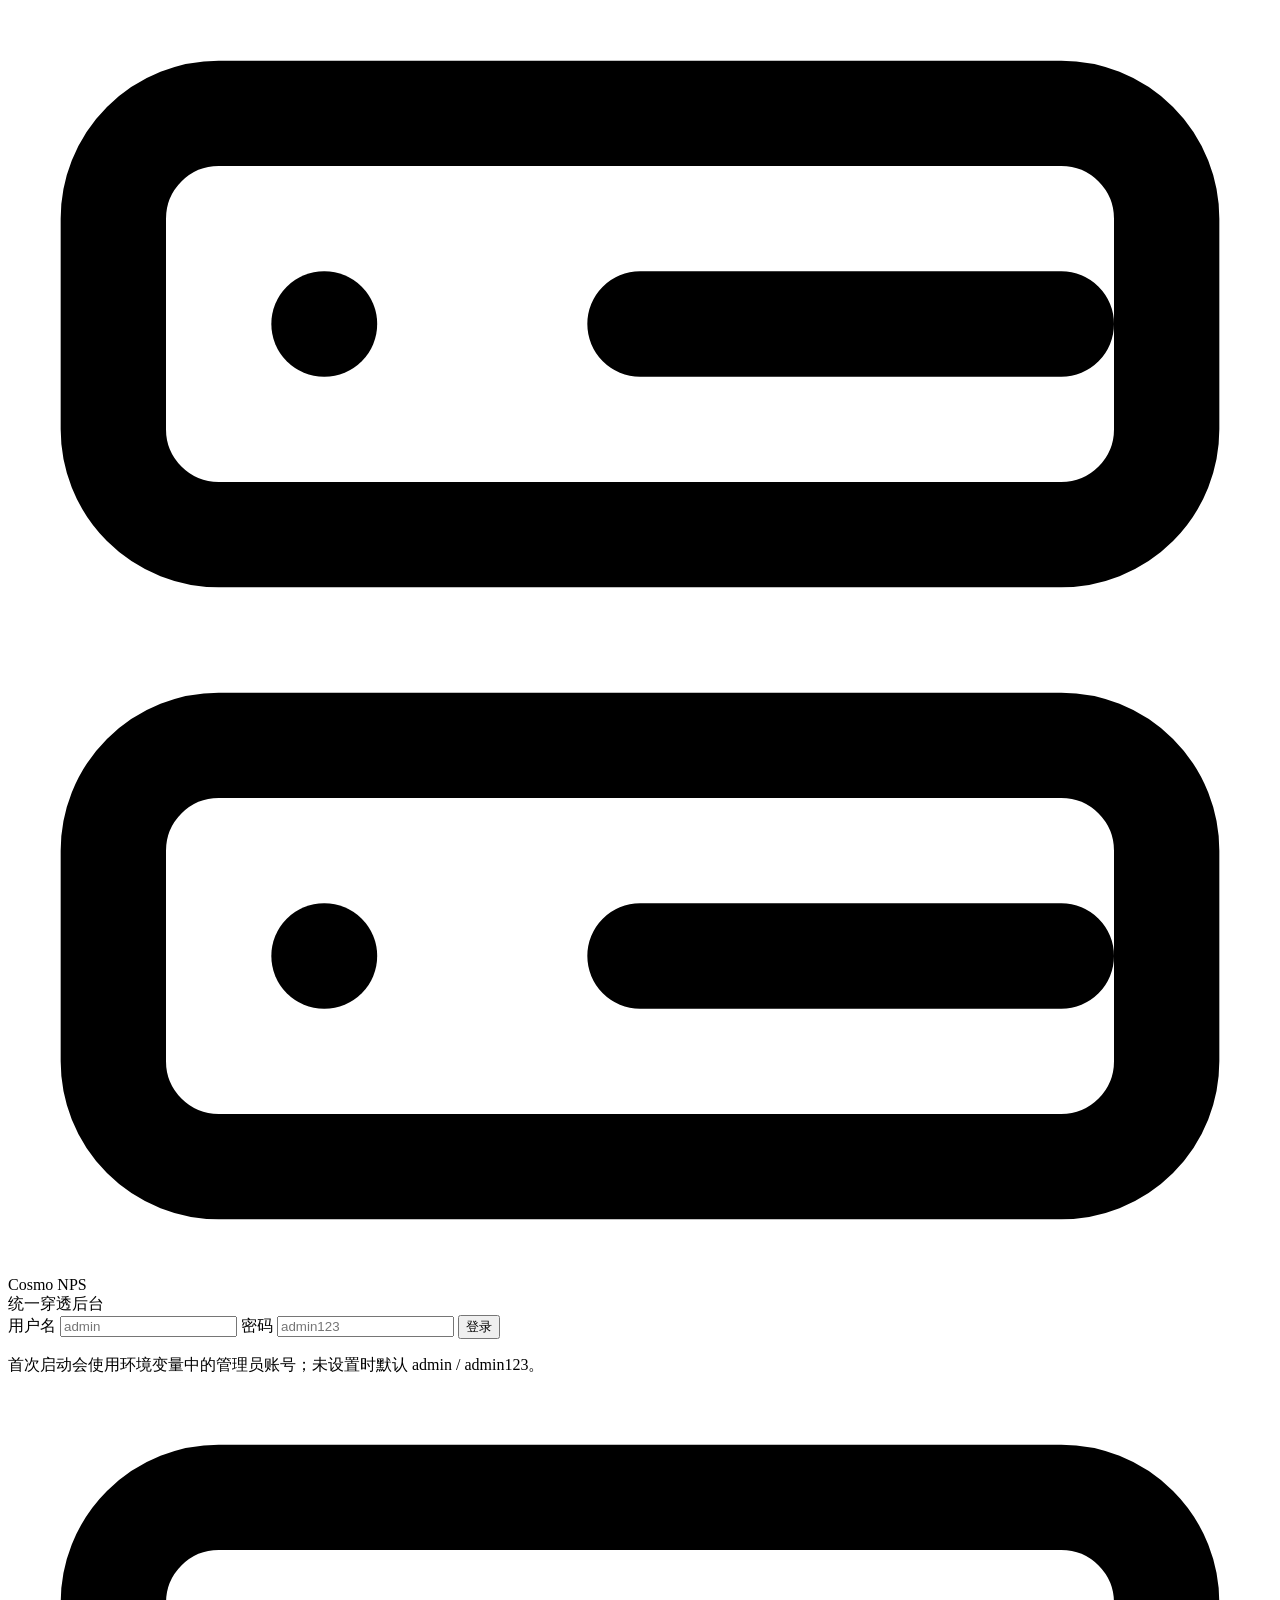
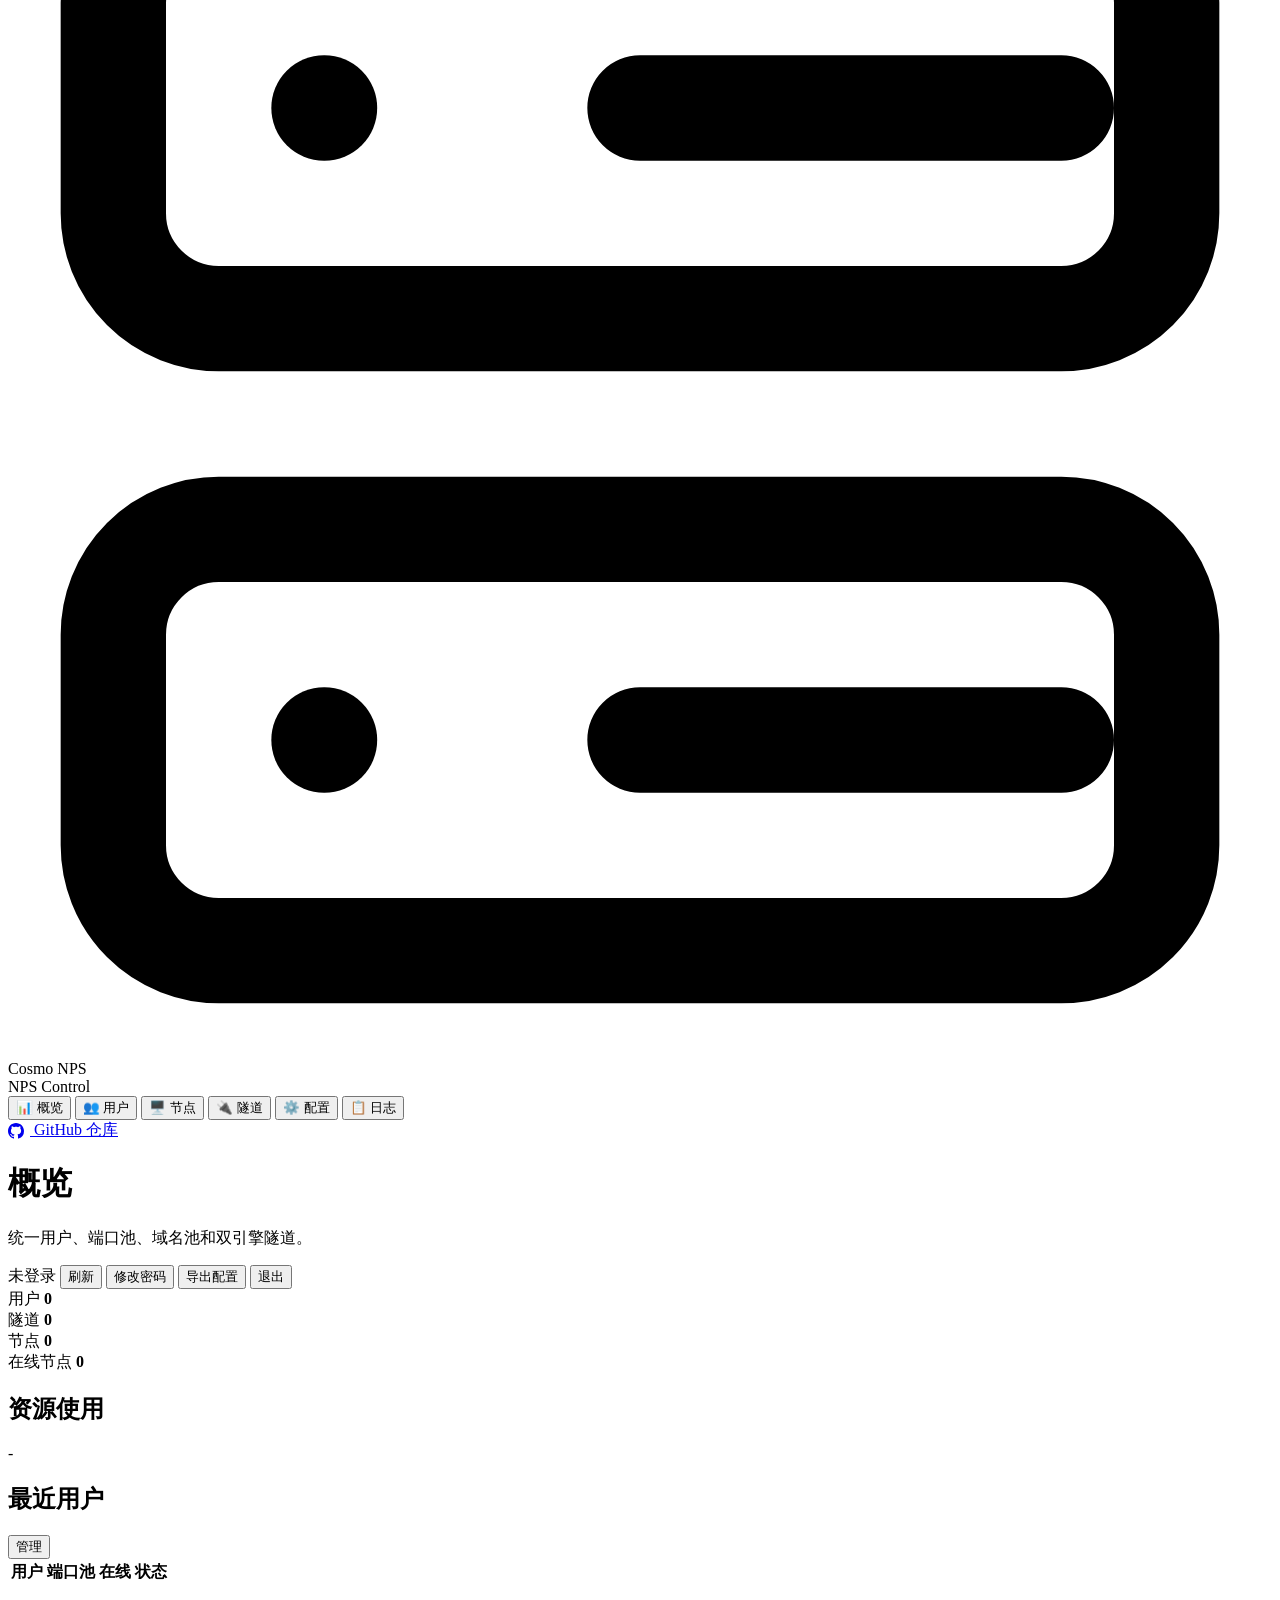
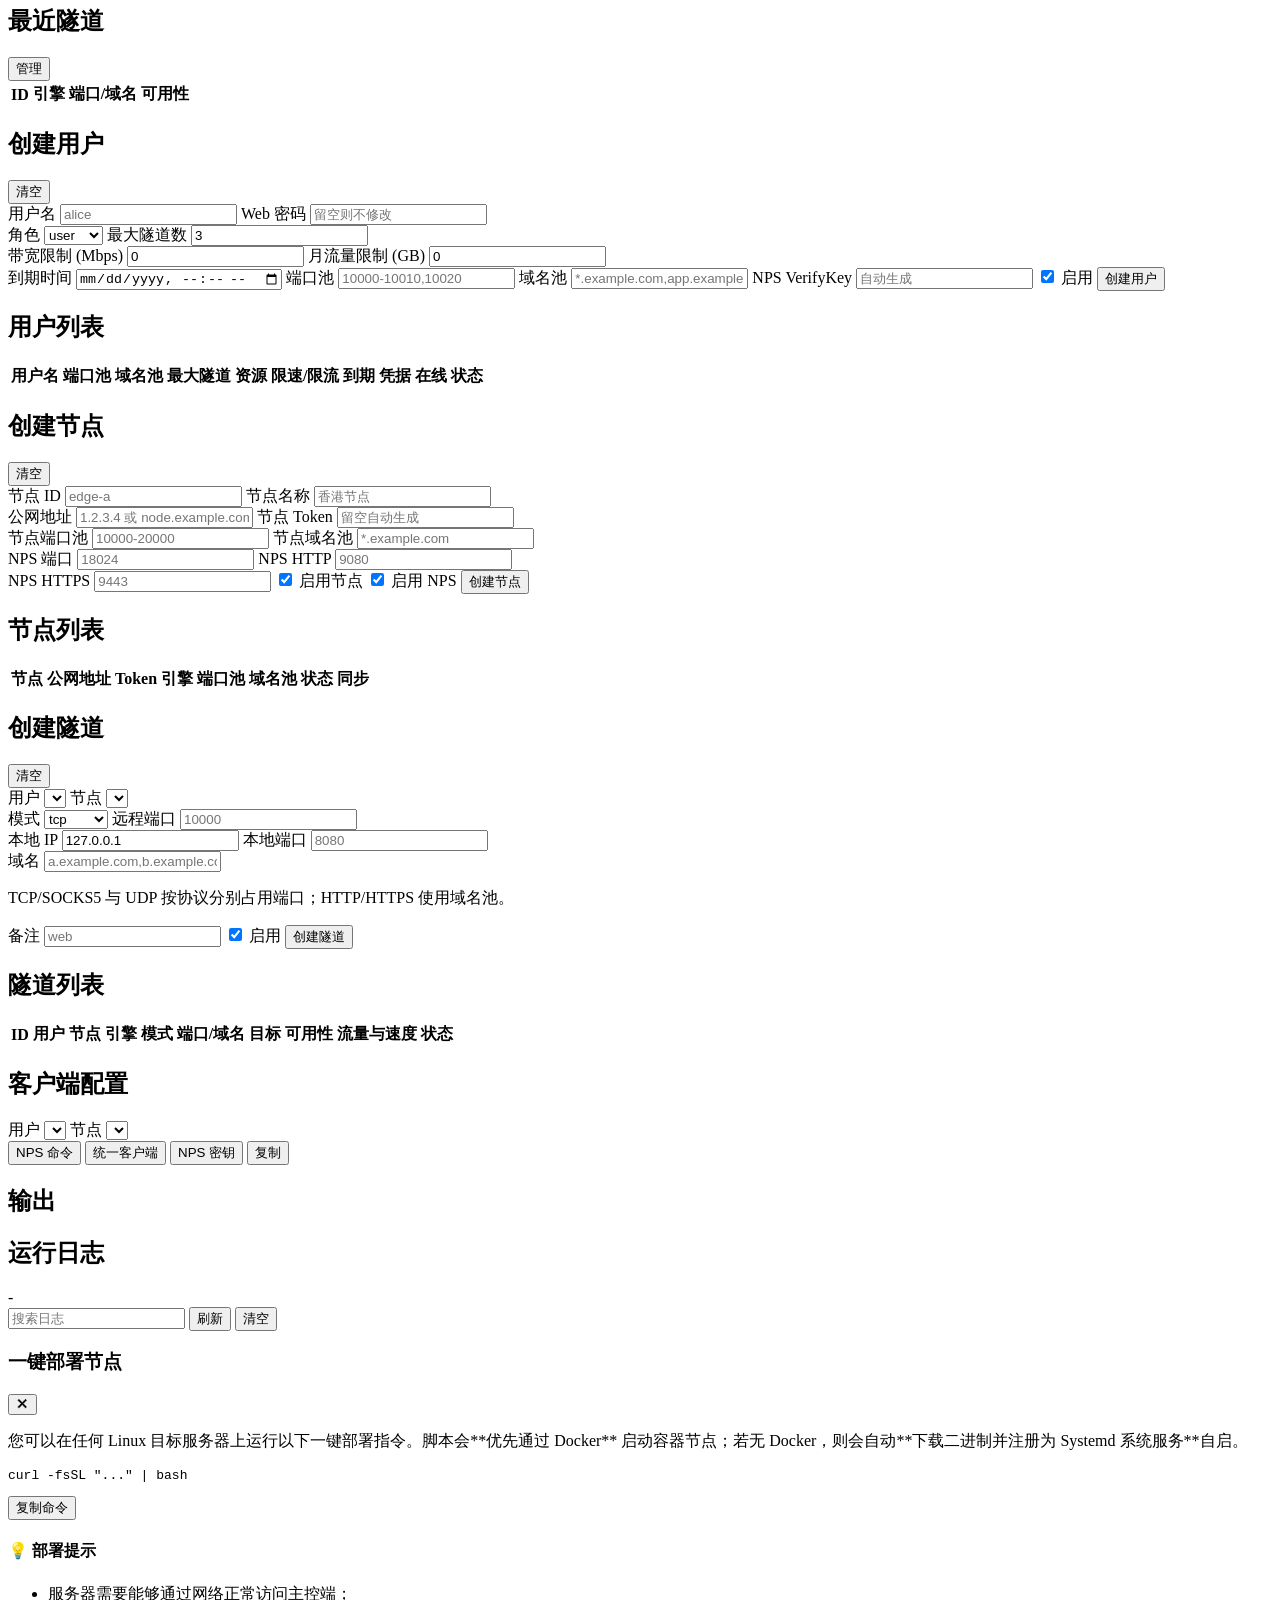
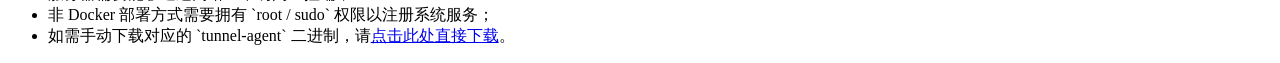
==== commit 5330cebf: "Add user expiry lifecycle" ====
--- a/cmd/tunnel-control/web/index.html
+++ b/cmd/tunnel-control/web/index.html
@@ -195,6 +195,10 @@
               </label>
             </div>
             <label>
+              到期时间
+              <input name="expiresAt" type="datetime-local" />
+            </label>
+            <label>
               端口池
               <input name="portPool" placeholder="10000-10010,10020" />
             </label>
@@ -226,6 +230,7 @@
                     <th>最大隧道</th>
                     <th>资源</th>
                     <th>限速/限流</th>
+                    <th>到期</th>
                     <th>凭据</th>
                     <th>在线</th>
                     <th>状态</th>
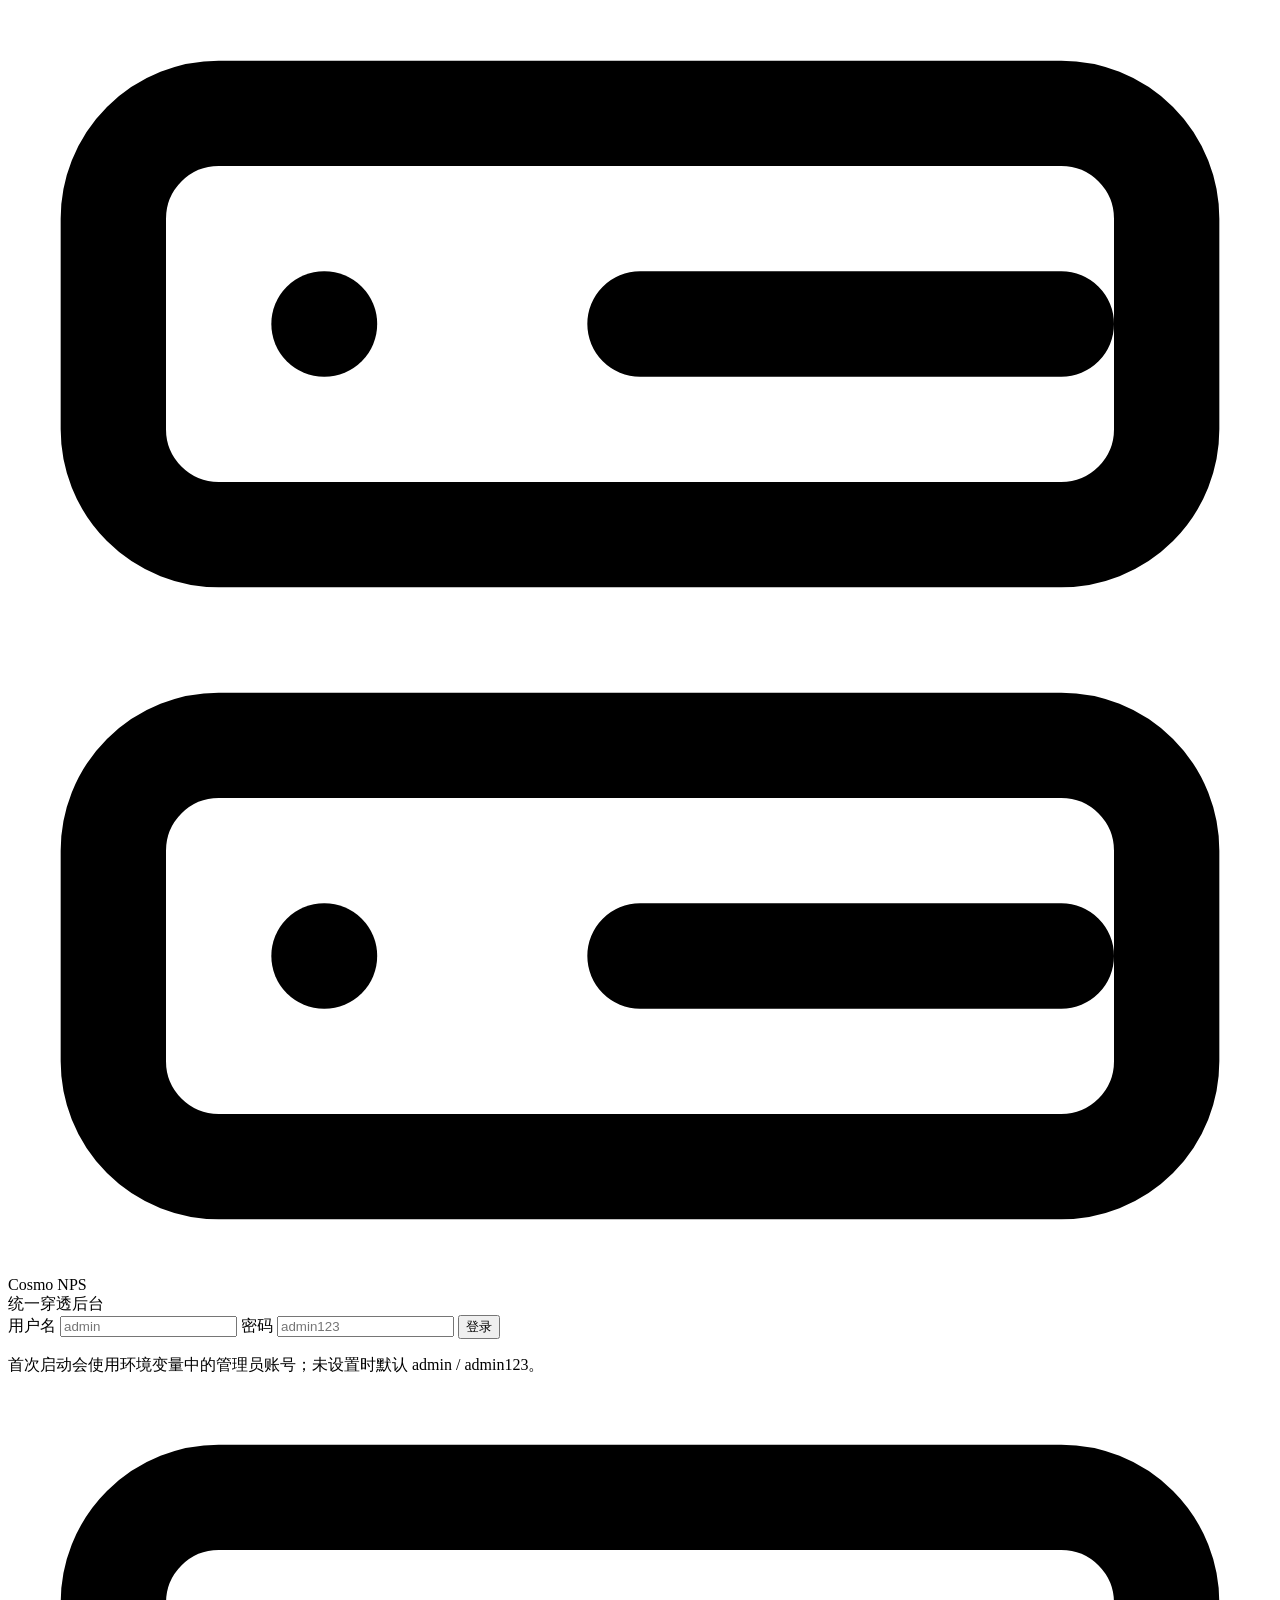
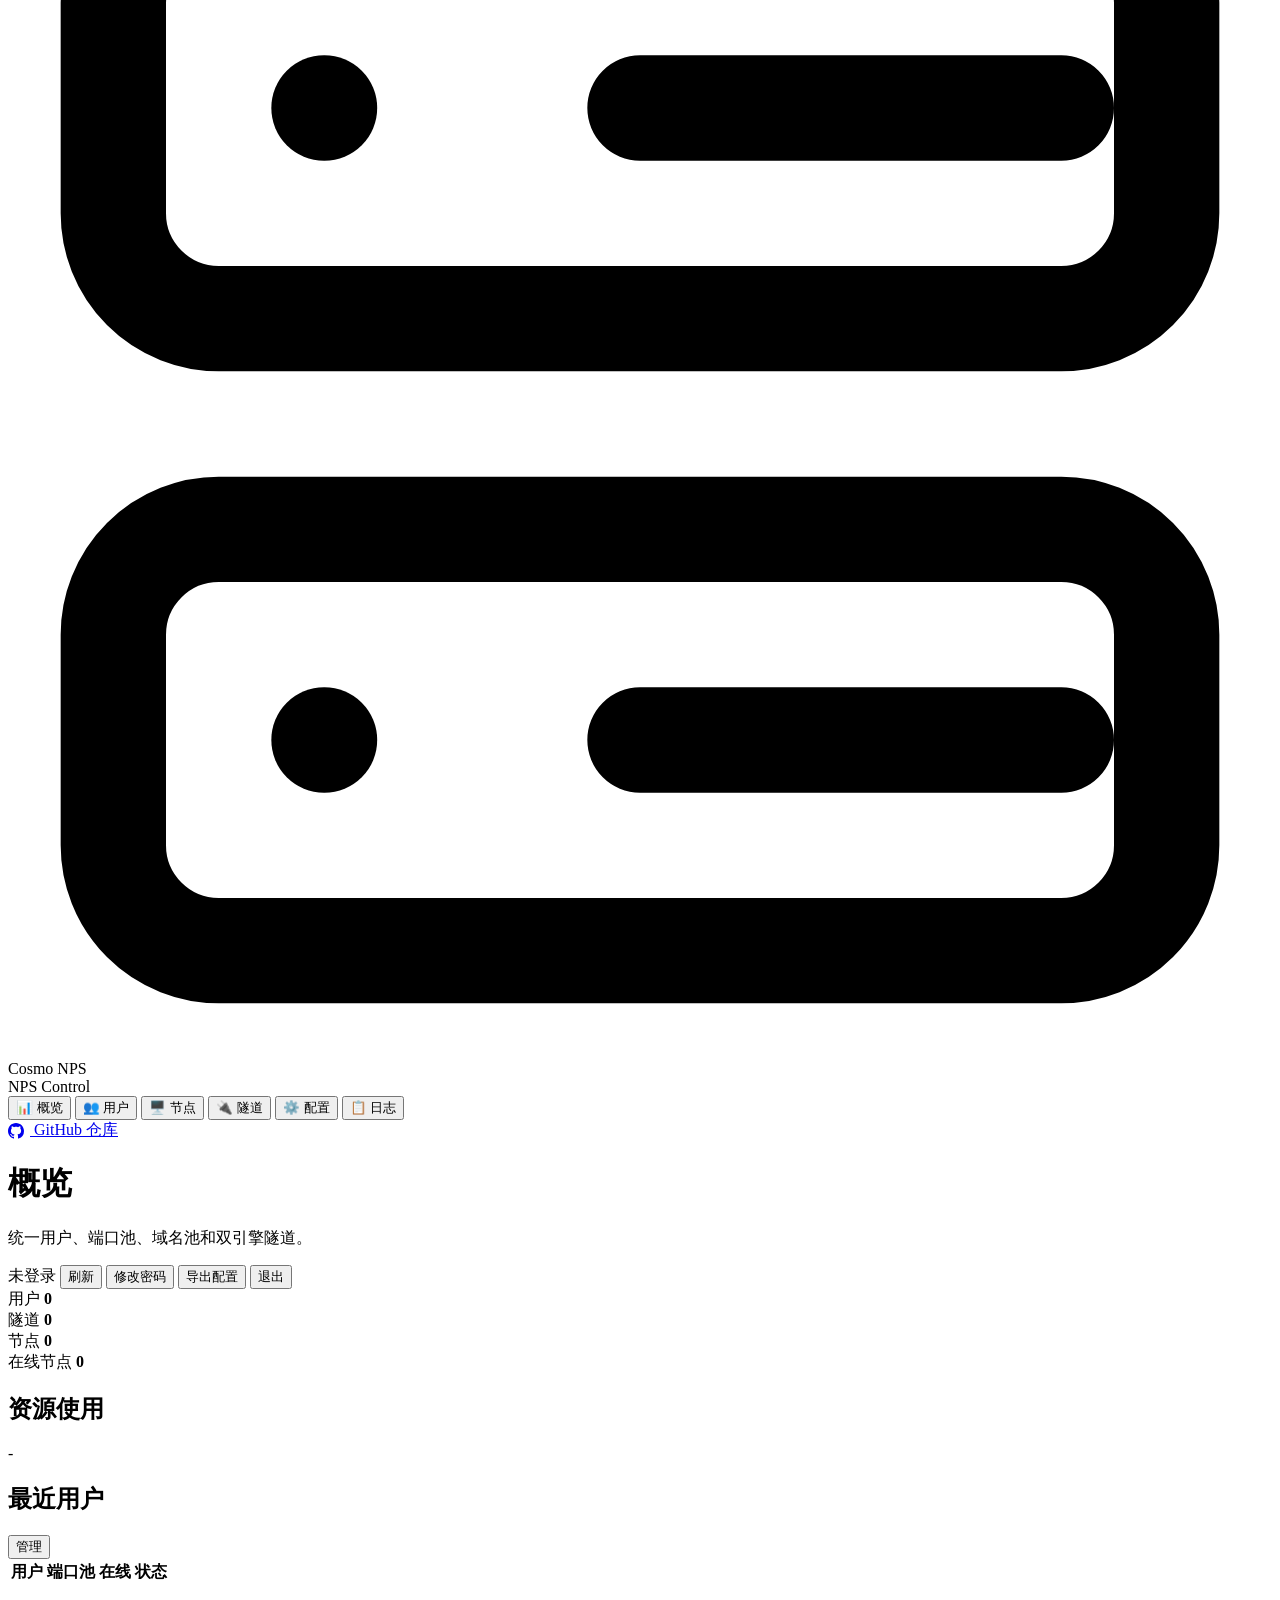
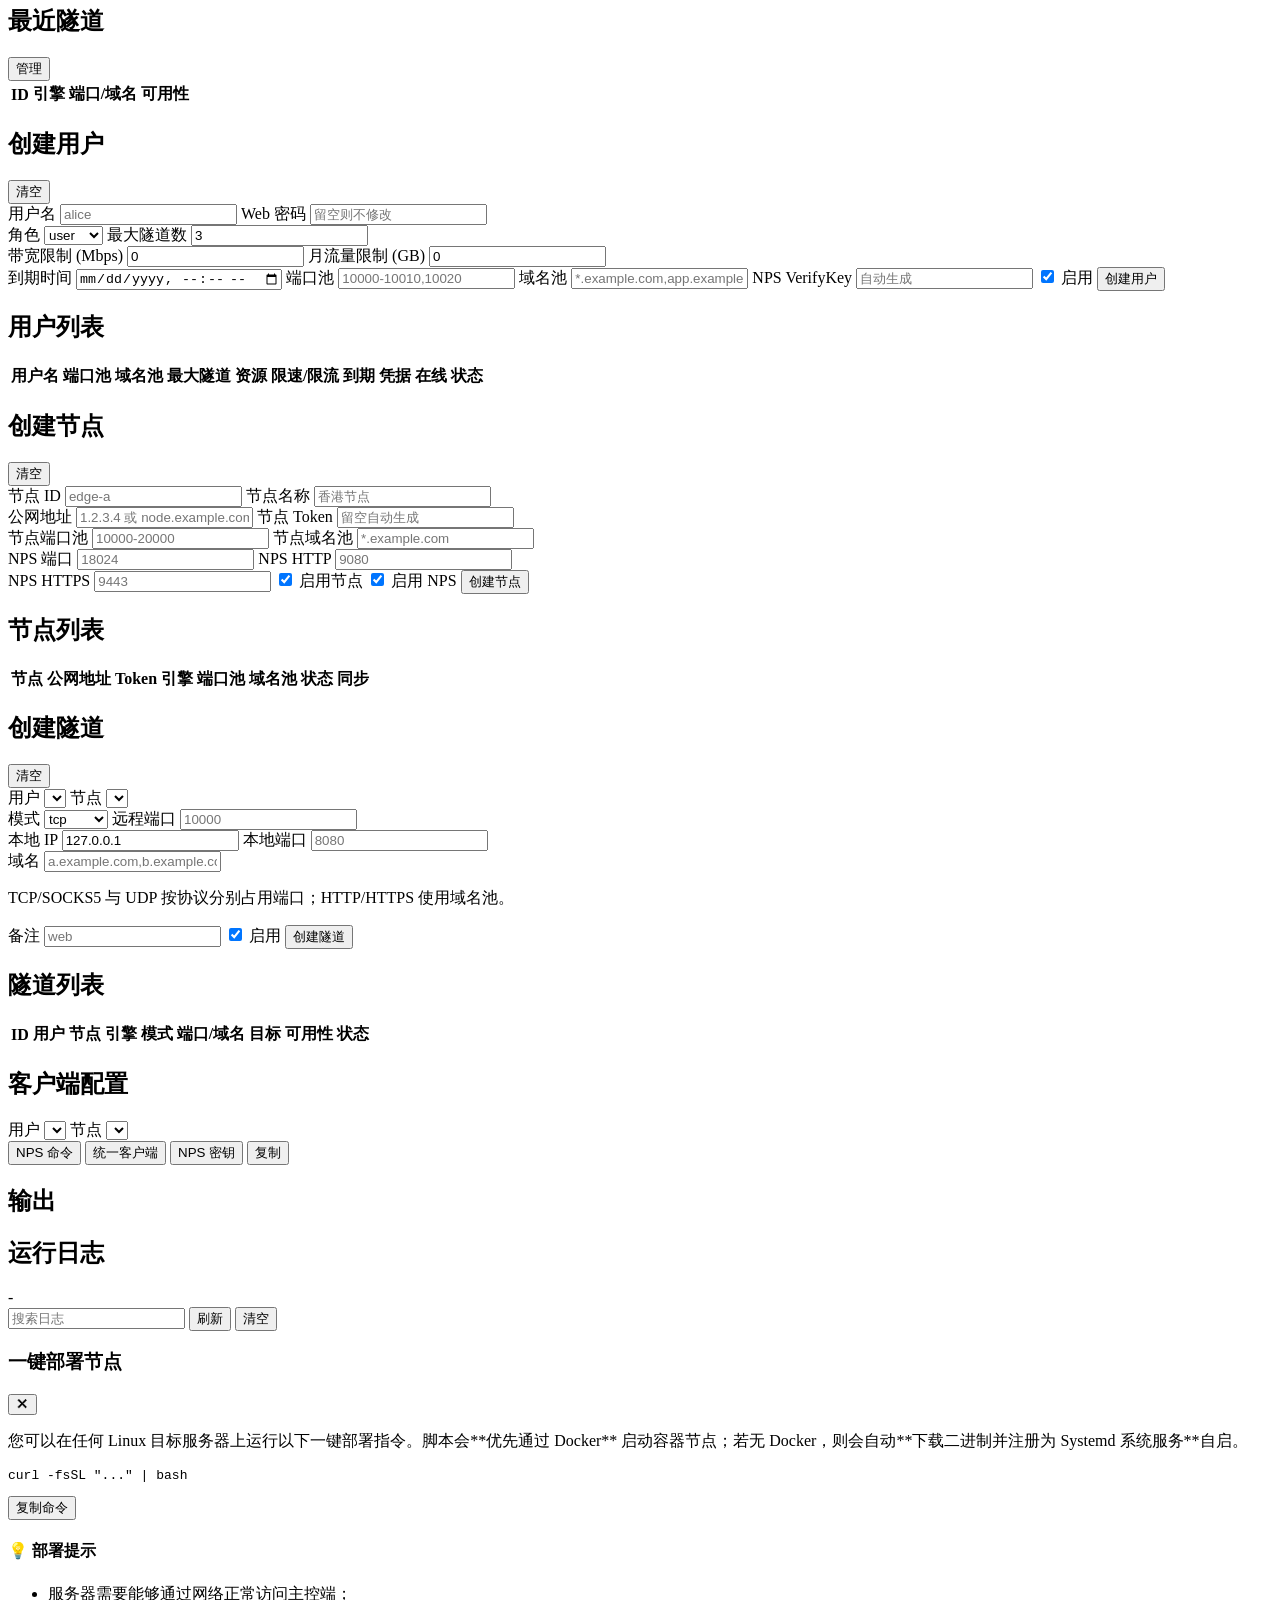
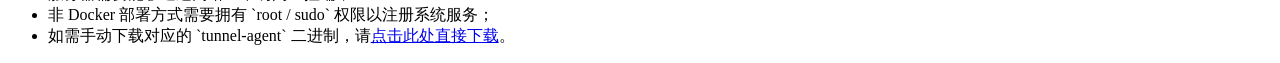
==== commit 92f8da9e: "Remove tunnel traffic column" ====
--- a/cmd/tunnel-control/web/index.html
+++ b/cmd/tunnel-control/web/index.html
@@ -405,7 +405,6 @@
                     <th>端口/域名</th>
                     <th>目标</th>
                     <th>可用性</th>
-                    <th>流量与速度</th>
                     <th>状态</th>
                     <th></th>
                   </tr>
